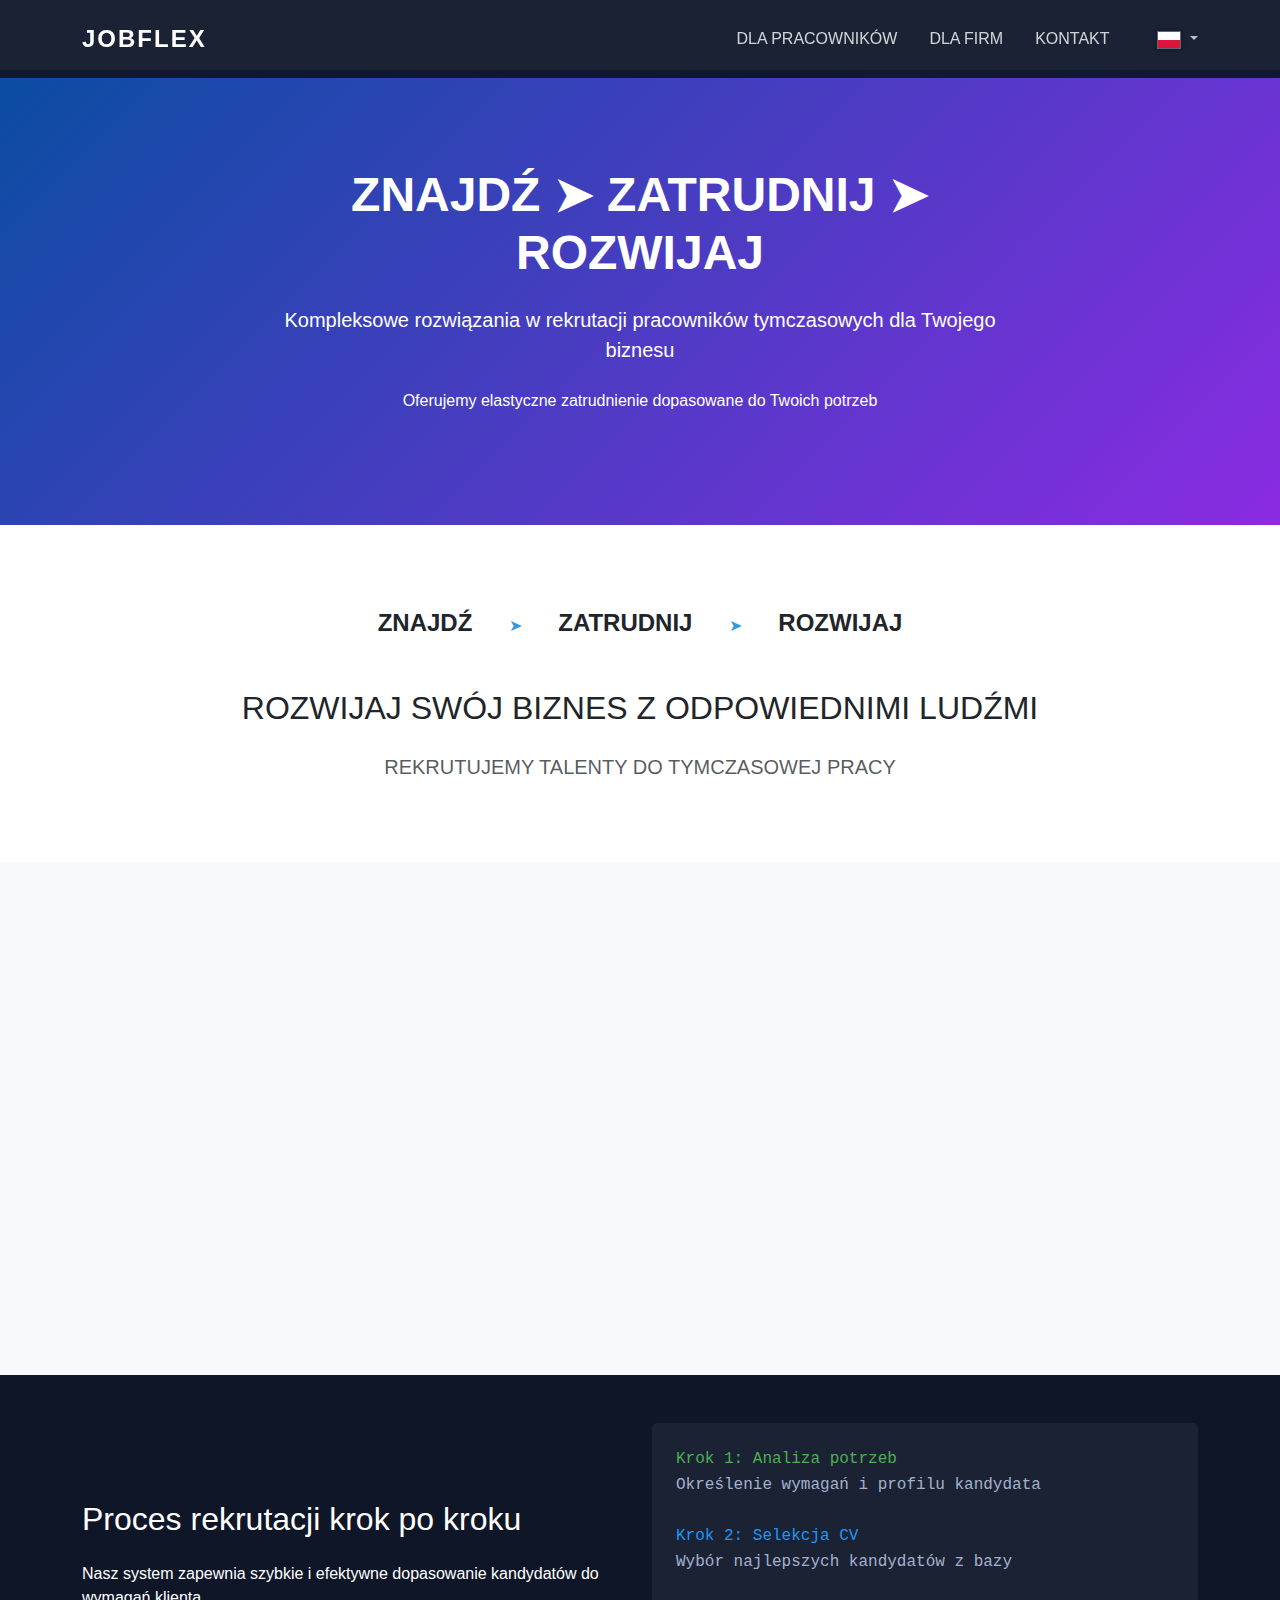
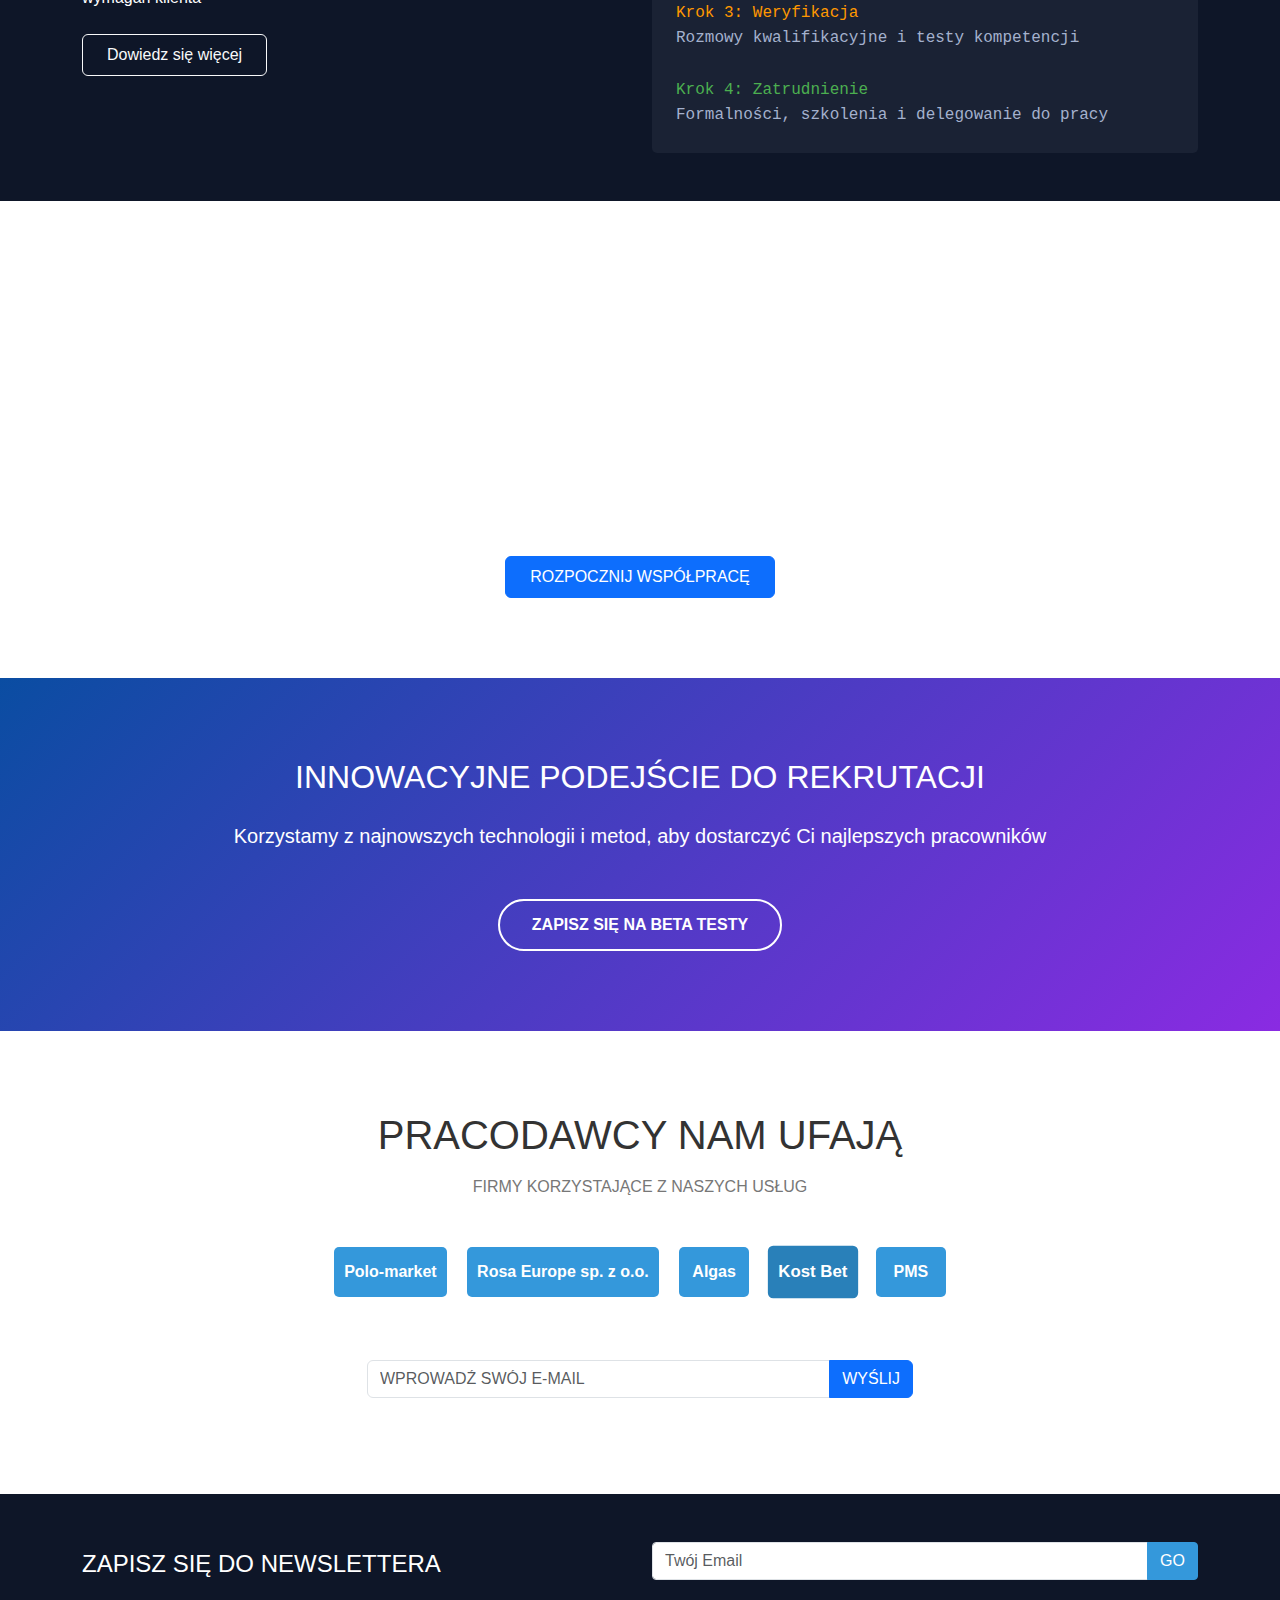
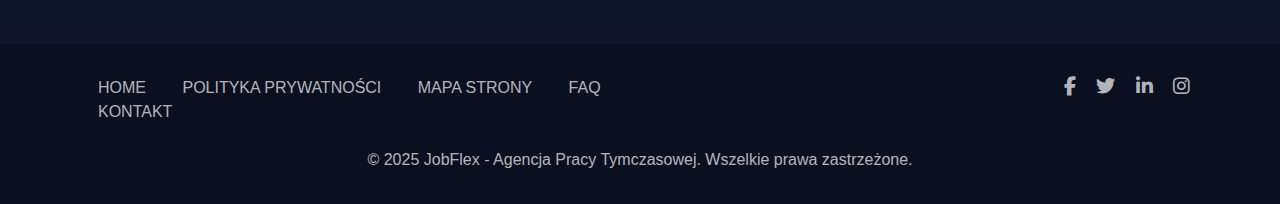
==== index.html @ 32d81f38 "First page files" ====
<script>
    // Funkcja pomocnicza do debugowania
    function debugLanguageSystem() {
        console.log("Debugowanie systemu językowego...");

        // Sprawdź, czy skrypt translations.js został załadowany
        console.log("Czy window.translations istnieje:", typeof window.translations !== 'undefined');
        console.log("Czy window.translatePage istnieje:", typeof window.translatePage === 'function');

        // Sprawdź elementy z atrybutem data-translate
        const translatableElements = document.querySelectorAll('[data-translate]');
        console.log("Liczba elementów z data-translate:", translatableElements.length);

        // Wypisz kilka przykładowych elementów
        if (translatableElements.length > 0) {
            console.log("Przykładowy element:",
                translatableElements[0].getAttribute('data-translate'),
                translatableElements[0].textContent);
        }

        // Sprawdź, czy funkcja zmiany języka jest dostępna
        console.log("Czy changeLanguage istnieje:", typeof window.changeLanguage === 'function');

        // Sprawdź zapisany język
        console.log("Zapisany język:", localStorage.getItem('selectedLanguage') || 'brak');
    }

    // Wywołaj funkcję debugującą po załadowaniu strony
    document.addEventListener('DOMContentLoaded', function() {
        setTimeout(debugLanguageSystem, 1000);
    });
</script><!DOCTYPE html>
<html lang="pl">
<head>
    <meta charset="UTF-8">
    <meta name="viewport" content="width=device-width, initial-scale=1.0">
    <title>JobFlex - Agencja Pracy Tymczasowej</title>
    <link href="https://cdnjs.cloudflare.com/ajax/libs/bootstrap/5.3.0/css/bootstrap.min.css" rel="stylesheet">
    <link rel="stylesheet" href="https://cdnjs.cloudflare.com/ajax/libs/font-awesome/6.4.0/css/all.min.css">
    <link rel="stylesheet" href="assets/css/main.css">
    <link rel="stylesheet" href="assets/css/navbar.css">
    <link rel="stylesheet" href="assets/css/responsive.css">
</head>
<body>
<!-- Navbar - wczytywany z includes/header.html via JavaScript -->
<div id="header-placeholder"></div>

<script>
    document.addEventListener('DOMContentLoaded', function() {
        // Ładowanie nagłówka
        fetch('includes/header.html')
            .then(response => {
                if (!response.ok) {
                    throw new Error(`HTTP error! Status: ${response.status}`);
                }
                return response.text();
            })
            .then(html => {
                document.getElementById('header-placeholder').innerHTML = html;

                // Ustawienie aktywnego linku
                const navLinks = document.querySelectorAll('.navbar-nav .nav-link');
                const currentPage = window.location.pathname.split('/').pop();

                navLinks.forEach(link => {
                    // Usunięcie klasy active
                    link.classList.remove('active-link');

                    // Sprawdzenie czy to jest strona główna
                    if ((currentPage === '' || currentPage === 'index.html') &&
                        (link.getAttribute('href') === 'index.html' || link.getAttribute('href') === './')) {
                        link.classList.add('active-link');
                    }
                });
            })
            .catch(error => {
                console.error('Error loading header:', error);
                document.getElementById('header-placeholder').innerHTML = '<div class="alert alert-danger">Nie można załadować nagłówka</div>';
            });
    });
</script>

<!-- Hero Section -->
<section class="hero-section">
    <div class="hero-graphics">
        <!-- Graphics elements would be placed here -->
    </div>
    <div class="container hero-content">
        <div class="row justify-content-center">
            <div class="col-lg-8 text-center">
                <h1 class="hero-title" data-translate="hero_tytul">ZNAJDŹ ➤ ZATRUDNIJ ➤ ROZWIJAJ</h1>
                <p class="lead mb-4" data-translate="hero_opis_1">Kompleksowe rozwiązania w rekrutacji pracowników tymczasowych dla Twojego biznesu</p>
                <p data-translate="hero_opis_2">Oferujemy elastyczne zatrudnienie dopasowane do Twoich potrzeb</p>
            </div>
        </div>
    </div>
</section>

<!-- Process Section -->
<section class="process-section">
    <div class="container">
        <div class="process-steps">
            <span class="process-step" data-translate="process_znajdz">ZNAJDŹ</span>
            <span class="process-arrow">➤</span>
            <span class="process-step" data-translate="process_zatrudnij">ZATRUDNIJ</span>
            <span class="process-arrow">➤</span>
            <span class="process-step" data-translate="process_rozwijaj">ROZWIJAJ</span>
        </div>
        <h2 class="mt-5 mb-4" data-translate="process_tytul">ROZWIJAJ SWÓJ BIZNES Z ODPOWIEDNIMI LUDŹMI</h2>
        <p class="lead text-muted mb-0" data-translate="process_opis">REKRUTUJEMY TALENTY DO TYMCZASOWEJ PRACY</p>
    </div>
</section>

<!-- Services Section -->
<section class="services-section">
    <div class="container">
        <div class="row">
            <div class="col-md-4">
                <div class="service-card">
                    <div class="service-icon">
                        <i class="fas fa-search"></i>
                    </div>
                    <h3 class="service-title" data-translate="services_znajdz_tytul">ZNAJDŹ</h3>
                    <p data-translate="services_znajdz_opis">Niezależnie czy potrzebujesz pracownika na zastępstwo, do pracy sezonowej czy na szczyt produkcyjny - znajdziemy dla Ciebie najlepszych kandydatów spełniających Twoje wymagania.</p>
                </div>
            </div>
            <div class="col-md-4">
                <div class="service-card">
                    <div class="service-icon">
                        <i class="fas fa-users"></i>
                    </div>
                    <h3 class="service-title" data-translate="services_zatrudnij_tytul">ZATRUDNIJ</h3>
                    <p data-translate="services_zatrudnij_opis">Zajmujemy się całym procesem zatrudnienia - od rekrutacji przez weryfikację, po szkolenia i formalności. Zatrudniamy pracownika na nasz etat i delegujemy go do pracy u Ciebie.</p>
                </div>
            </div>
            <div class="col-md-4">
                <div class="service-card">
                    <div class="service-icon">
                        <i class="fas fa-chart-line"></i>
                    </div>
                    <h3 class="service-title" data-translate="services_rozwijaj_tytul">ROZWIJAJ</h3>
                    <p data-translate="services_rozwijaj_opis">Dzięki elastycznym formom zatrudnienia możesz sprawnie reagować na potrzeby rynku, rozwijać swój biznes bez dodatkowych obciążeń administracyjnych i kadrowych.</p>
                </div>
            </div>
        </div>
    </div>
</section>

<!-- Code Section -->
<section class="code-section">
    <div class="container">
        <div class="row align-items-center">
            <div class="col-lg-6">
                <h2 class="mb-4" data-translate="rekrutacja_tytul">Proces rekrutacji krok po kroku</h2>
                <p class="mb-4" data-translate="rekrutacja_opis">Nasz system zapewnia szybkie i efektywne dopasowanie kandydatów do wymagań klienta</p>
                <a href="#" class="btn btn-outline-light px-4 py-2" data-translate="rekrutacja_wiecej">Dowiedz się więcej</a>
            </div>
            <div class="col-lg-6">
                <div class="code-block">
                    <span class="code-green" data-translate="krok1_tytul">Krok 1: Analiza potrzeb</span><br>
                    <span data-translate="krok1_opis">Określenie wymagań i profilu kandydata</span><br><br>
                    <span class="code-blue" data-translate="krok2_tytul">Krok 2: Selekcja CV</span><br>
                    <span data-translate="krok2_opis">Wybór najlepszych kandydatów z bazy</span><br><br>
                    <span class="code-orange" data-translate="krok3_tytul">Krok 3: Weryfikacja</span><br>
                    <span data-translate="krok3_opis">Rozmowy kwalifikacyjne i testy kompetencji</span><br><br>
                    <span class="code-green" data-translate="krok4_tytul">Krok 4: Zatrudnienie</span><br>
                    <span data-translate="krok4_opis">Formalności, szkolenia i delegowanie do pracy</span>
                </div>
            </div>
        </div>
    </div>
</section>

<!-- Solutions Section -->
<section class="solutions-section">
    <div class="container">
        <div class="row">
            <div class="col-md-4">
                <div class="solution-card">
                    <div class="solution-icon">
                        <i class="fas fa-code"></i>
                    </div>
                    <h3 data-translate="produkcja_tytul">PRODUKCJA</h3>
                    <p data-translate="produkcja_opis">Pracownicy do linii produkcyjnych, montażu i pakowania</p>
                </div>
            </div>
            <div class="col-md-4">
                <div class="solution-card">
                    <div class="solution-icon">
                        <i class="fas fa-vial"></i>
                    </div>
                    <h3 data-translate="logistyka_tytul">LOGISTYKA</h3>
                    <p data-translate="logistyka_opis">Pracownicy magazynowi, operatorzy wózków i koordynatorzy</p>
                </div>
            </div>
            <div class="col-md-4">
                <div class="solution-card">
                    <div class="solution-icon">
                        <i class="fas fa-server"></i>
                    </div>
                    <h3 data-translate="administracja_tytul">ADMINISTRACJA</h3>
                    <p data-translate="administracja_opis">Pracownicy biurowi, asystenci i specjaliści obsługi klienta</p>
                </div>
            </div>
        </div>
        <div class="text-center mt-5">
            <a href="#" class="btn btn-primary px-4 py-2" data-translate="rozwijaj_wspolprace">ROZPOCZNIJ WSPÓŁPRACĘ</a>
        </div>
    </div>
</section>

<!-- CTA Section -->
<section class="cta-section">
    <div class="container">
        <h2 class="mb-4" data-translate="cta_tytul">INNOWACYJNE PODEJŚCIE DO REKRUTACJI</h2>
        <p class="lead mb-5" data-translate="cta_opis">Korzystamy z najnowszych technologii i metod, aby dostarczyć Ci najlepszych pracowników</p>
        <a href="#" class="btn cta-button" data-translate="cta_button">ZAPISZ SIĘ NA BETA TESTY</a>
    </div>
</section>

<!-- Trust Section -->
<section class="trust-section">
    <div class="container">
        <h2 class="trust-title" data-translate="trust_tytul">PRACODAWCY NAM UFAJĄ</h2>
        <p class="trust-subtitle" data-translate="trust_opis">FIRMY KORZYSTAJĄCE Z NASZYCH USŁUG</p>
        <div class="counter-container mb-5">
            <div class="counter-box">Polo-market</div>
            <div class="counter-box">Rosa Europe sp. z o.o.</div>
            <div class="counter-box">Algas</div>
            <div class="counter-box">Kost Bet</div>
            <div class="counter-box">PMS</div>
        </div>
        <div class="row">
            <div class="col-md-6 mx-auto">
                <form>
                    <div class="input-group mb-3">
                        <input type="email" class="form-control" placeholder="WPROWADŹ SWÓJ E-MAIL" data-translate="trust_email_placeholder" required>
                        <button class="btn btn-primary" type="submit" data-translate="trust_button">WYŚLIJ</button>
                    </div>
                </form>
            </div>
        </div>
    </div>
</section>

<!-- Footer - wczytywany z includes/footer.html via JavaScript -->
<div id="footer-placeholder"></div>

<script>
    document.addEventListener('DOMContentLoaded', function() {
        // Ładowanie stopki
        fetch('includes/footer.html')
            .then(response => {
                if (!response.ok) {
                    throw new Error(`HTTP error! Status: ${response.status}`);
                }
                return response.text();
            })
            .then(html => {
                document.getElementById('footer-placeholder').innerHTML = html;
            })
            .catch(error => {
                console.error('Error loading footer:', error);
                document.getElementById('footer-placeholder').innerHTML = '<div class="alert alert-danger">Nie można załadować stopki</div>';
            });
    });
</script>

<script src="https://cdnjs.cloudflare.com/ajax/libs/bootstrap/5.3.0/js/bootstrap.bundle.min.js"></script>
<script src="assets/js/translations.js"></script>
<script src="assets/js/animations.js"></script>
</body>
</html>
---- assets/css/main.css ----
/*
 * Main CSS File for JobFlex
 * Contains general styling and section-specific styles
 */

body {
    font-family: 'Segoe UI', Tahoma, Geneva, Verdana, sans-serif;
}

/* Hero Section */
.hero-section {
    background: linear-gradient(135deg, #0a4da2 0%, #8a2be2 100%);
    padding: 6rem 0;
    color: white;
    position: relative;
    overflow: hidden;
    margin-top: 70px;
}

.hero-graphics {
    position: absolute;
    width: 100%;
    height: 100%;
    top: 0;
    left: 0;
    z-index: 0;
    opacity: 0.2;
}

.hero-content {
    position: relative;
    z-index: 1;
}

.hero-title {
    font-size: 2.5rem;
    font-weight: 700;
    margin-bottom: 1.5rem;
}

/* Process Section */
.process-section {
    text-align: center;
    padding: 5rem 0;
}

.process-step {
    display: inline-block;
    font-size: 1.5rem;
    font-weight: 600;
    margin: 0 1rem;
}

.process-arrow {
    color: #3498db;
    margin: 0 1rem;
}

/* Services Section */
.services-section {
    padding: 5rem 0;
    background-color: #f8f9fa;
}

.service-card {
    text-align: center;
    padding: 2rem;
    margin-bottom: 2rem;
    transition: transform 0.3s;
    height: 100%;
}

.service-card:hover {
    transform: translateY(-10px);
}

.service-icon {
    color: #3498db;
    font-size: 3rem;
    margin-bottom: 1.5rem;
}

.service-title {
    font-weight: 600;
    margin-bottom: 1rem;
    color: #333;
}

/* Code Section */
.code-section {
    background-color: #0e1628;
    color: white;
    padding: 3rem 0;
}

.code-block {
    background-color: #1a2234;
    border-radius: 5px;
    padding: 1.5rem;
    font-family: monospace;
    line-height: 1.6;
    color: #a4b1cd;
}

.code-green {
    color: #4caf50;
}

.code-blue {
    color: #2196f3;
}

.code-orange {
    color: #ff9800;
}

/* Solutions Section */
.solutions-section {
    padding: 5rem 0;
}

.solution-card {
    text-align: center;
    padding: 2rem;
    border: 1px solid #e1e1e1;
    border-radius: 5px;
    height: 100%;
}

.solution-icon {
    font-size: 2.5rem;
    color: #3498db;
    margin-bottom: 1rem;
}

/* CTA Section */
.cta-section {
    background: linear-gradient(135deg, #0a4da2 0%, #8a2be2 100%);
    color: white;
    padding: 5rem 0;
    text-align: center;
}

.cta-button {
    background-color: transparent;
    border: 2px solid white;
    color: white;
    padding: 0.75rem 2rem;
    border-radius: 50px;
    font-weight: 600;
    transition: all 0.3s;
}

.cta-button:hover {
    background-color: white;
    color: #8a2be2;
}

/* Trust Section */
.trust-section {
    padding: 5rem 0;
    text-align: center;
}

.trust-title {
    font-size: 2.5rem;
    margin-bottom: 1rem;
    color: #333;
}

.trust-subtitle {
    color: #777;
    margin-bottom: 3rem;
}

.counter-box {
    display: inline-block;
    min-width: 70px;
    height: 50px;
    background-color: #3498db;
    color: white;
    font-weight: 700;
    font-size: 1rem;
    line-height: 50px;
    margin: 0 0.5rem 0.5rem;
    border-radius: 5px;
    transition: transform 0.3s;
    padding: 0 10px;
    overflow: hidden;
    text-overflow: ellipsis;
    white-space: nowrap;
}

/* Subscribe Section */
.subscribe-section {
    background-color: #0e1628;
    color: white;
    padding: 3rem 0;
}

.newsletter-form input {
    border-radius: 0;
    border-top-left-radius: 4px;
    border-bottom-left-radius: 4px;
}

.newsletter-form button {
    border-radius: 0;
    border-top-right-radius: 4px;
    border-bottom-right-radius: 4px;
    background-color: #3498db;
    border-color: #3498db;
}
---- assets/css/navbar.css ----
/* Flagi językowe */
.language-selector {
    margin-left: 15px;
}

.language-selector .dropdown-toggle {
    color: white;
}

.language-selector .dropdown-toggle::after {
    color: rgba(255, 255, 255, 0.7);
    margin-left: 5px;
}

.language-selector .dropdown-menu {
    min-width: 140px;
    background-color: #0e1628;
    border: 1px solid rgba(255, 255, 255, 0.1);
}

.language-selector .dropdown-item {
    color: rgba(255, 255, 255, 0.8);
    padding: 0.5rem 1rem;
}

.language-selector .dropdown-item:hover {
    background-color: rgba(255, 255, 255, 0.1);
    color: white;
}

.language-selector .dropdown-toggle img {
    border: 1px solid rgba(255, 255, 255, 0.3);
    box-shadow: 0 0 5px rgba(0, 0, 0, 0.3);
    transition: transform 0.2s;
}

.language-selector .dropdown-toggle:hover img {
    transform: scale(1.1);
}/*
 * Navbar CSS for JobFlex
 * Contains all styles for the navigation bar
 */

.navbar {
    padding: 1rem 2rem;
    background-color: rgba(14, 22, 40, 0.95) !important;
    transition: padding 0.3s;
}

.navbar-brand {
    font-weight: 700;
    letter-spacing: 2px;
    font-size: 1.5rem;
    color: white !important;
}

.nav-link {
    color: rgba(255, 255, 255, 0.8) !important;
    margin: 0 0.5rem;
    transition: color 0.3s;
}

.nav-link:hover {
    color: white !important;
}

.active-link {
    color: white !important;
    border-bottom: 2px solid #3498db;
}

/* Footer styles - related to navigation */
.footer {
    background-color: #0a1020;
    color: rgba(255, 255, 255, 0.7);
    padding: 2rem 0;
}

.footer-link {
    color: rgba(255, 255, 255, 0.7);
    text-decoration: none;
    margin: 0 1rem;
    transition: color 0.3s;
}

.footer-link:hover {
    color: white;
}

.social-icon {
    color: rgba(255, 255, 255, 0.7);
    font-size: 1.2rem;
    margin: 0 0.5rem;
    transition: color 0.3s;
}

.social-icon:hover {
    color: white;
}
---- assets/css/responsive.css ----
/*
 * Responsive CSS for JobFlex
 * Media queries for different screen sizes
 */

/* Extra small devices (phones, 576px and down) */
@media (max-width: 576px) {
    .hero-title {
        font-size: 1.8rem;
    }

    .process-step {
        font-size: 1.2rem;
        margin: 0 0.5rem;
    }

    .process-arrow {
        margin: 0 0.2rem;
    }

    .service-card, .solution-card {
        margin-bottom: 1.5rem;
    }

    .footer-link {
        margin: 0 0.5rem;
        font-size: 0.9rem;
    }
}

/* Small devices (landscape phones, 576px and up) */
@media (min-width: 576px) and (max-width: 767.98px) {
    .hero-title {
        font-size: 2rem;
    }

    .service-card, .solution-card {
        margin-bottom: 1.5rem;
    }
}

/* Medium devices (tablets, 768px and up) */
@media (min-width: 768px) and (max-width: 991.98px) {
    .service-icon {
        font-size: 2.5rem;
    }

    .solution-icon {
        font-size: 2rem;
    }
}

/* Large devices (desktops, 992px and up) */
@media (min-width: 992px) and (max-width: 1199.98px) {
    /* Styles for large devices */
}

/* Extra large devices (large desktops, 1200px and up) */
@media (min-width: 1200px) {
    .container {
        max-width: 1140px;
    }

    .hero-title {
        font-size: 3rem;
    }
}
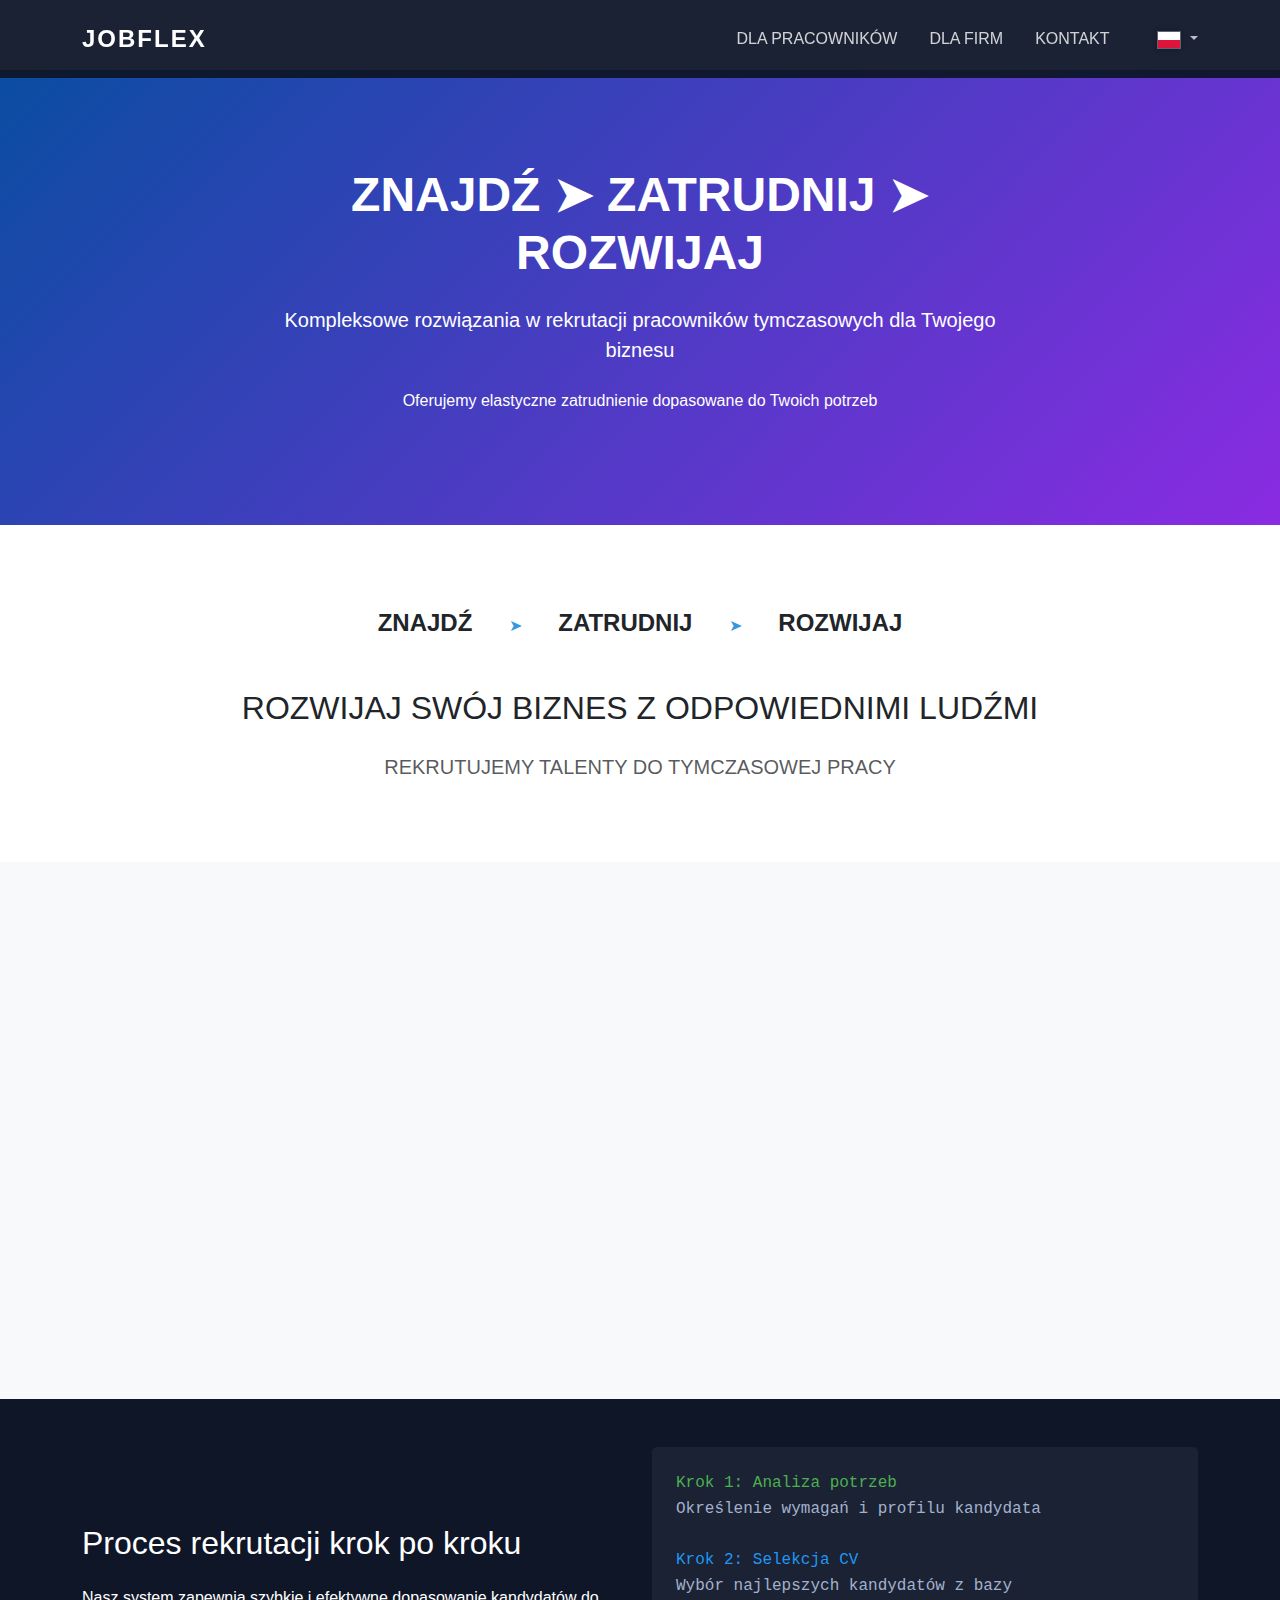
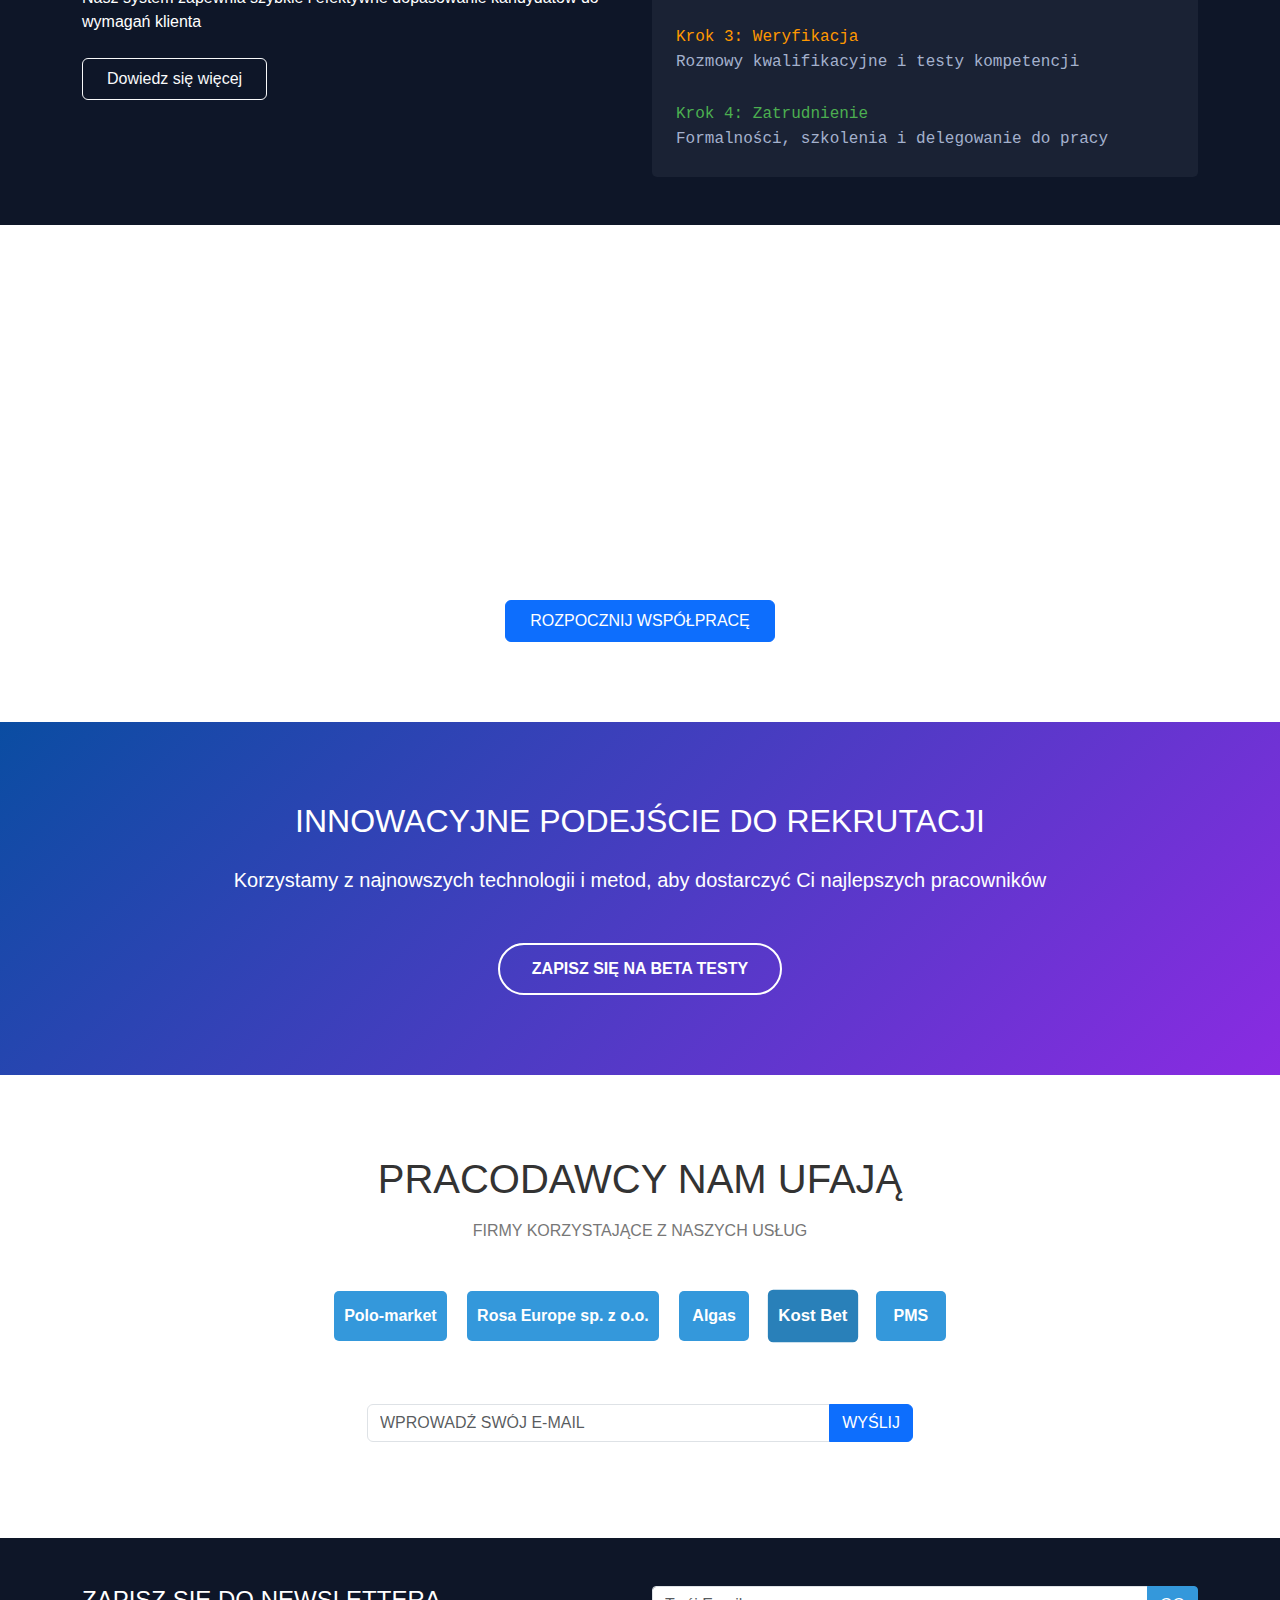
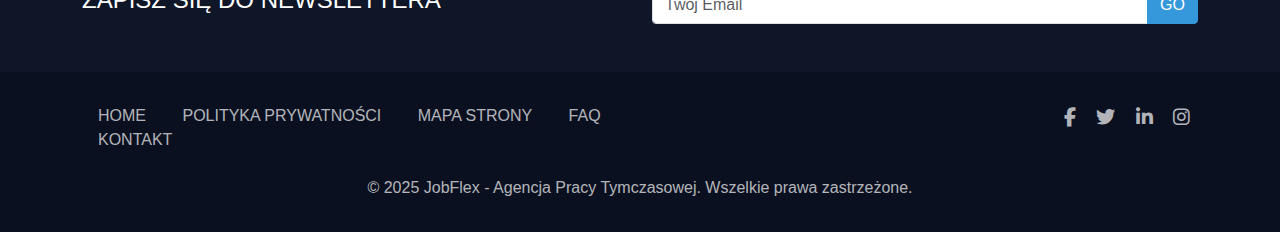
==== commit 2bb254ef: "Language changes" ====
--- a/index.html
+++ b/index.html
@@ -1,35 +1,4 @@
-<script>
-    // Funkcja pomocnicza do debugowania
-    function debugLanguageSystem() {
-        console.log("Debugowanie systemu językowego...");
-
-        // Sprawdź, czy skrypt translations.js został załadowany
-        console.log("Czy window.translations istnieje:", typeof window.translations !== 'undefined');
-        console.log("Czy window.translatePage istnieje:", typeof window.translatePage === 'function');
-
-        // Sprawdź elementy z atrybutem data-translate
-        const translatableElements = document.querySelectorAll('[data-translate]');
-        console.log("Liczba elementów z data-translate:", translatableElements.length);
-
-        // Wypisz kilka przykładowych elementów
-        if (translatableElements.length > 0) {
-            console.log("Przykładowy element:",
-                translatableElements[0].getAttribute('data-translate'),
-                translatableElements[0].textContent);
-        }
-
-        // Sprawdź, czy funkcja zmiany języka jest dostępna
-        console.log("Czy changeLanguage istnieje:", typeof window.changeLanguage === 'function');
-
-        // Sprawdź zapisany język
-        console.log("Zapisany język:", localStorage.getItem('selectedLanguage') || 'brak');
-    }
-
-    // Wywołaj funkcję debugującą po załadowaniu strony
-    document.addEventListener('DOMContentLoaded', function() {
-        setTimeout(debugLanguageSystem, 1000);
-    });
-</script><!DOCTYPE html>
+<!DOCTYPE html>
 <html lang="pl">
 <head>
     <meta charset="UTF-8">
@@ -45,41 +14,6 @@
 <!-- Navbar - wczytywany z includes/header.html via JavaScript -->
 <div id="header-placeholder"></div>
 
-<script>
-    document.addEventListener('DOMContentLoaded', function() {
-        // Ładowanie nagłówka
-        fetch('includes/header.html')
-            .then(response => {
-                if (!response.ok) {
-                    throw new Error(`HTTP error! Status: ${response.status}`);
-                }
-                return response.text();
-            })
-            .then(html => {
-                document.getElementById('header-placeholder').innerHTML = html;
-
-                // Ustawienie aktywnego linku
-                const navLinks = document.querySelectorAll('.navbar-nav .nav-link');
-                const currentPage = window.location.pathname.split('/').pop();
-
-                navLinks.forEach(link => {
-                    // Usunięcie klasy active
-                    link.classList.remove('active-link');
-
-                    // Sprawdzenie czy to jest strona główna
-                    if ((currentPage === '' || currentPage === 'index.html') &&
-                        (link.getAttribute('href') === 'index.html' || link.getAttribute('href') === './')) {
-                        link.classList.add('active-link');
-                    }
-                });
-            })
-            .catch(error => {
-                console.error('Error loading header:', error);
-                document.getElementById('header-placeholder').innerHTML = '<div class="alert alert-danger">Nie można załadować nagłówka</div>';
-            });
-    });
-</script>
-
 <!-- Hero Section -->
 <section class="hero-section">
     <div class="hero-graphics">
@@ -246,8 +180,30 @@
 <!-- Footer - wczytywany z includes/footer.html via JavaScript -->
 <div id="footer-placeholder"></div>
 
+<!-- Skrypty - WAŻNA KOLEJNOŚĆ! -->
+<script src="https://cdnjs.cloudflare.com/ajax/libs/bootstrap/5.3.0/js/bootstrap.bundle.min.js"></script>
+<script src="assets/js/translations.js"></script>
+<script src="assets/js/language-manager.js"></script>
+<script src="assets/js/animations.js"></script>
+
 <script>
     document.addEventListener('DOMContentLoaded', function() {
+        // Ładowanie nagłówka
+        fetch('includes/header.html')
+            .then(response => {
+                if (!response.ok) {
+                    throw new Error(`HTTP error! Status: ${response.status}`);
+                }
+                return response.text();
+            })
+            .then(html => {
+                document.getElementById('header-placeholder').innerHTML = html;
+            })
+            .catch(error => {
+                console.error('Error loading header:', error);
+                document.getElementById('header-placeholder').innerHTML = '<div class="alert alert-danger">Nie można załadować nagłówka</div>';
+            });
+
         // Ładowanie stopki
         fetch('includes/footer.html')
             .then(response => {
@@ -265,9 +221,5 @@
             });
     });
 </script>
-
-<script src="https://cdnjs.cloudflare.com/ajax/libs/bootstrap/5.3.0/js/bootstrap.bundle.min.js"></script>
-<script src="assets/js/translations.js"></script>
-<script src="assets/js/animations.js"></script>
 </body>
 </html>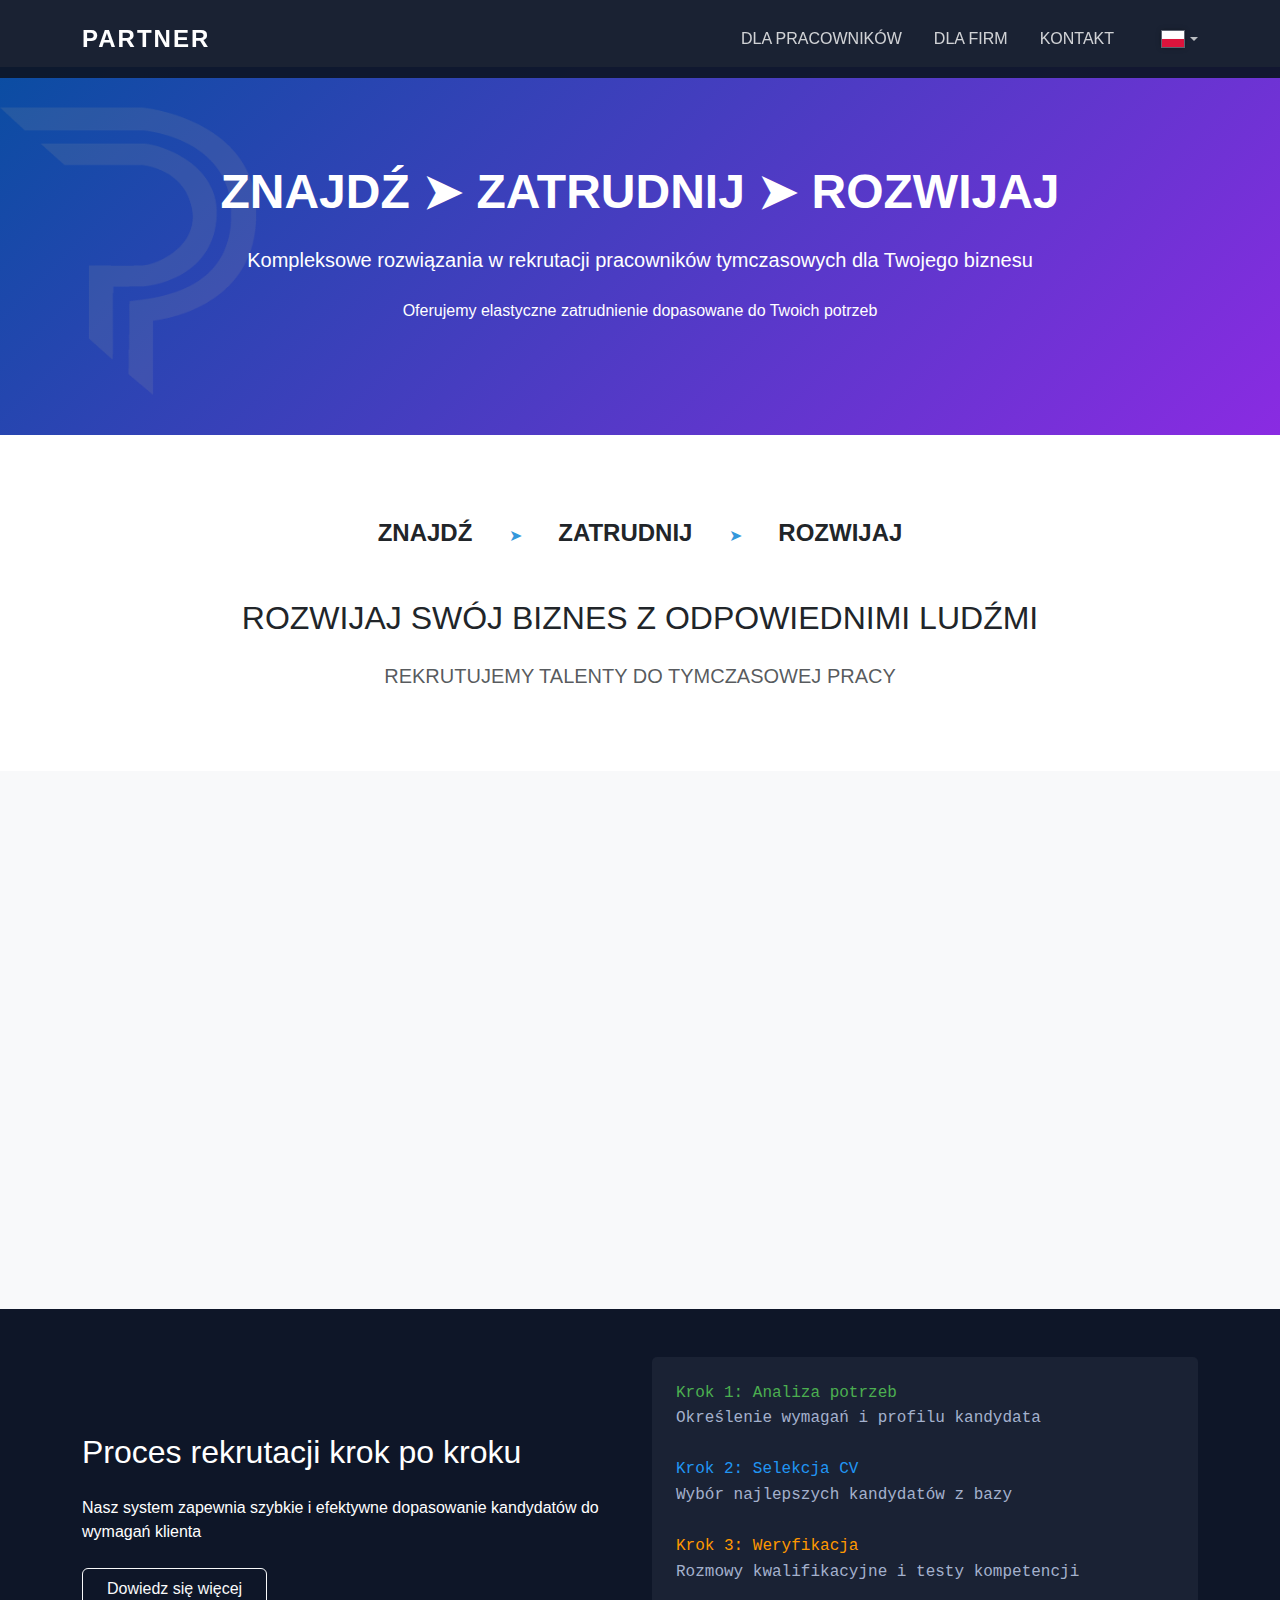
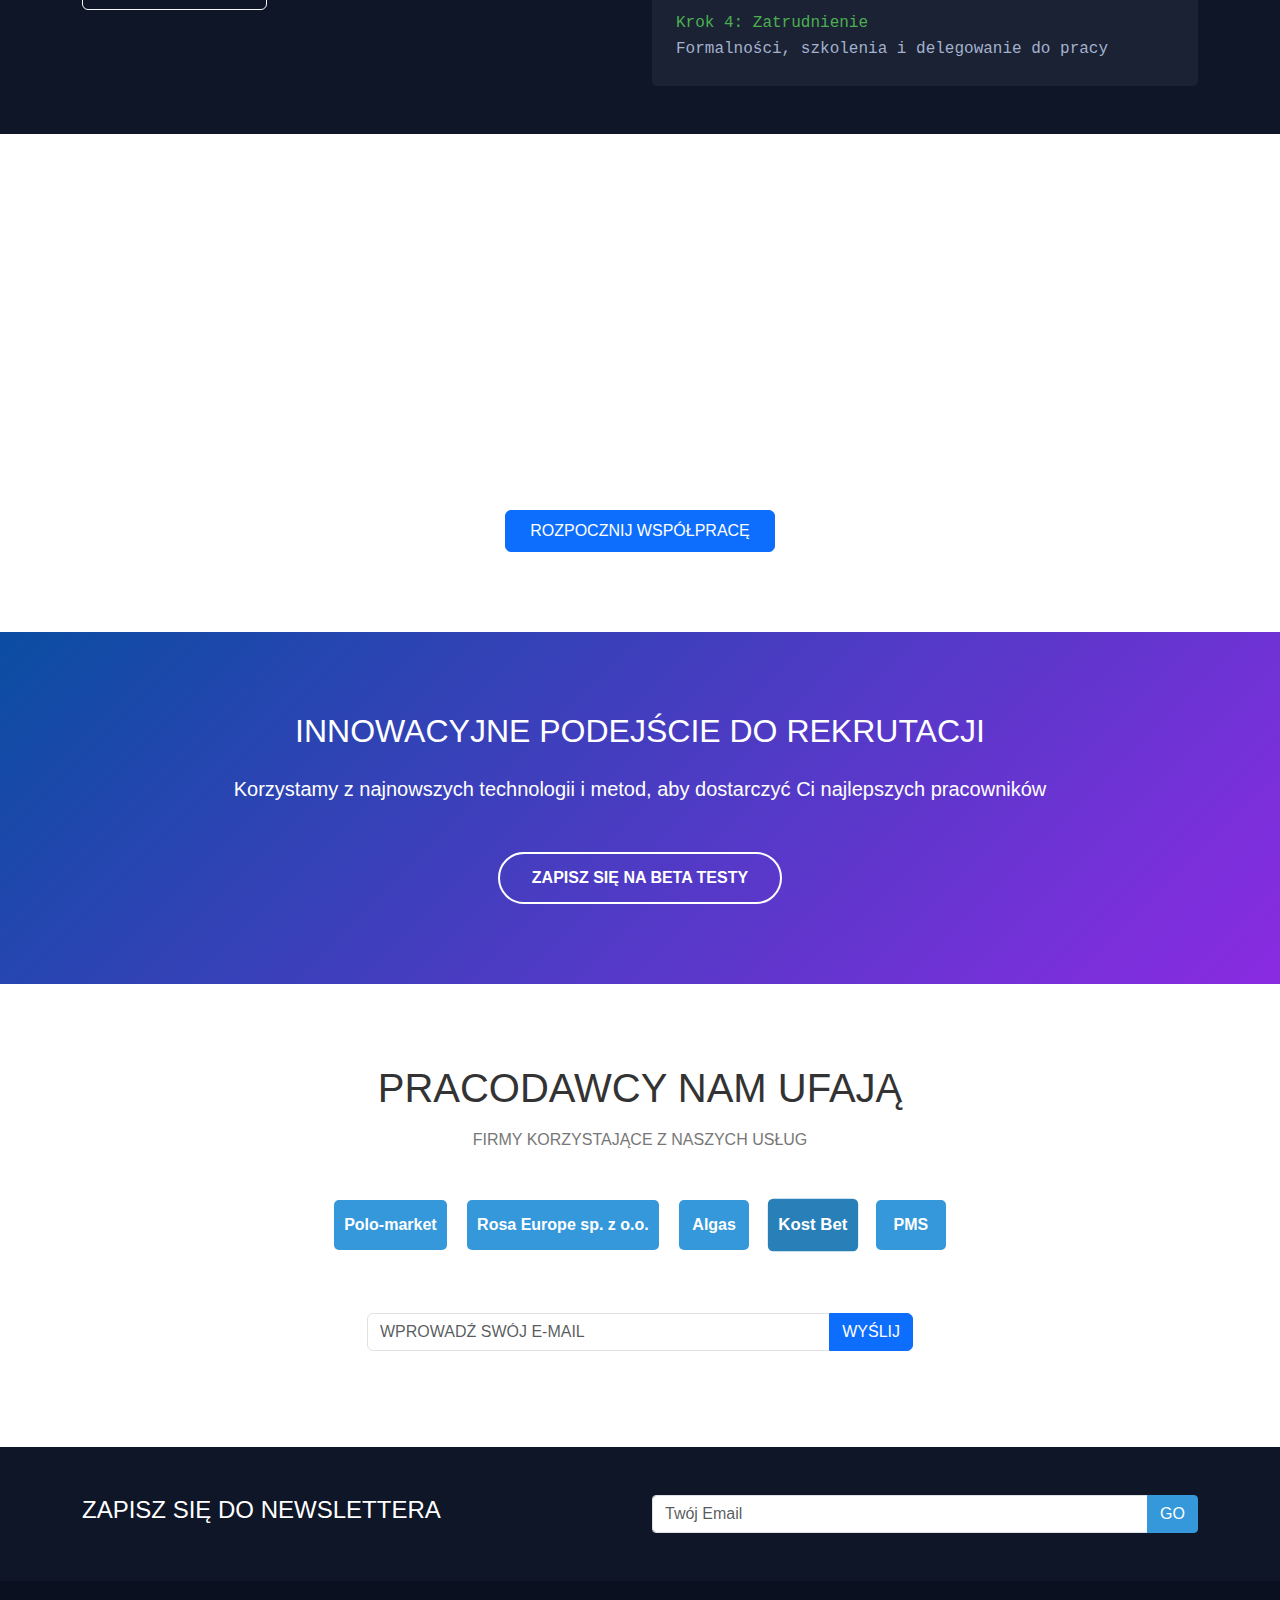
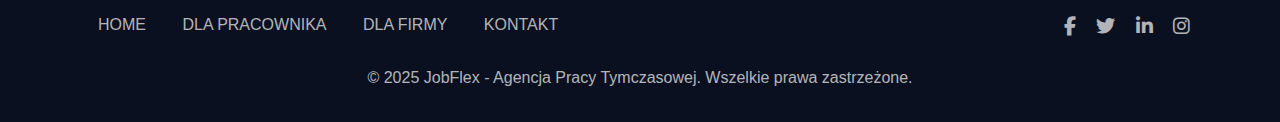
==== commit 993af689: "pc changes" ====
--- a/index.html
+++ b/index.html
@@ -3,25 +3,24 @@
 <head>
     <meta charset="UTF-8">
     <meta name="viewport" content="width=device-width, initial-scale=1.0">
-    <title>JobFlex - Agencja Pracy Tymczasowej</title>
+    <title>Partner-MM - Agencja Pracy Tymczasowej</title>
     <link href="https://cdnjs.cloudflare.com/ajax/libs/bootstrap/5.3.0/css/bootstrap.min.css" rel="stylesheet">
     <link rel="stylesheet" href="https://cdnjs.cloudflare.com/ajax/libs/font-awesome/6.4.0/css/all.min.css">
-    <link rel="stylesheet" href="assets/css/main.css">
-    <link rel="stylesheet" href="assets/css/navbar.css">
-    <link rel="stylesheet" href="assets/css/responsive.css">
+    <link rel="stylesheet" href="../assets/css/main.css">
+    <link rel="stylesheet" href="../assets/css/navbar.css">
+    <link rel="stylesheet" href="../assets/css/responsive.css">
 </head>
 <body>
 <!-- Navbar - wczytywany z includes/header.html via JavaScript -->
 <div id="header-placeholder"></div>
 
-<!-- Hero Section -->
 <section class="hero-section">
     <div class="hero-graphics">
-        <!-- Graphics elements would be placed here -->
+        <img src="../assets/images/services/logo.png" alt="Company Logo" class="hero-logo">
     </div>
     <div class="container hero-content">
         <div class="row justify-content-center">
-            <div class="col-lg-8 text-center">
+            <div class="col-lg-10 text-center">
                 <h1 class="hero-title" data-translate="hero_tytul">ZNAJDŹ ➤ ZATRUDNIJ ➤ ROZWIJAJ</h1>
                 <p class="lead mb-4" data-translate="hero_opis_1">Kompleksowe rozwiązania w rekrutacji pracowników tymczasowych dla Twojego biznesu</p>
                 <p data-translate="hero_opis_2">Oferujemy elastyczne zatrudnienie dopasowane do Twoich potrzeb</p>
@@ -29,7 +28,6 @@
         </div>
     </div>
 </section>
-
 <!-- Process Section -->
 <section class="process-section">
     <div class="container">
@@ -182,14 +180,15 @@
 
 <!-- Skrypty - WAŻNA KOLEJNOŚĆ! -->
 <script src="https://cdnjs.cloudflare.com/ajax/libs/bootstrap/5.3.0/js/bootstrap.bundle.min.js"></script>
-<script src="assets/js/translations.js"></script>
-<script src="assets/js/language-manager.js"></script>
-<script src="assets/js/animations.js"></script>
+<script src="../assets/js/translations.js"></script>
+<script src="../assets/js/language-manager.js"></script>
+<script src="../assets/js/animations.js"></script>
 
 <script>
+    // Script to load header and footer components
     document.addEventListener('DOMContentLoaded', function() {
-        // Ładowanie nagłówka
-        fetch('includes/header.html')
+        // Correct path to includes directory
+        fetch('../includes/header.html')
             .then(response => {
                 if (!response.ok) {
                     throw new Error(`HTTP error! Status: ${response.status}`);
@@ -198,14 +197,21 @@
             })
             .then(html => {
                 document.getElementById('header-placeholder').innerHTML = html;
+
+                // Initialize language system after header loads
+                if (typeof LanguageManager !== 'undefined') {
+                    setTimeout(() => {
+                        LanguageManager.init();
+                    }, 100);
+                }
             })
             .catch(error => {
                 console.error('Error loading header:', error);
                 document.getElementById('header-placeholder').innerHTML = '<div class="alert alert-danger">Nie można załadować nagłówka</div>';
             });
 
-        // Ładowanie stopki
-        fetch('includes/footer.html')
+        // Correct path to includes directory
+        fetch('../includes/footer.html')
             .then(response => {
                 if (!response.ok) {
                     throw new Error(`HTTP error! Status: ${response.status}`);
--- a/assets/css/main.css
+++ b/assets/css/main.css
@@ -3,10 +3,103 @@
  * Contains general styling and section-specific styles
  */
 
+.hero-logo {
+    position: absolute;
+    left: 0;
+    top: 50%;
+    transform: translateY(-50%);
+    height: 80%;
+    width: auto;
+    opacity: 0.8;
+    z-index: 0;
+    pointer-events: none;
+}
+
+@media (max-width: 768px) {
+    .hero-logo {
+        height: 60%;
+        left: -20px;
+    }
+}
+/* Update the hero section top margin to create space for the navbar */
+.hero-section {
+    margin-top: 67px !important; /* Increased from 70px to give more space */
+    padding-top: 5rem;
+}
+
+/* Update the page header top margin/padding for subpages */
+.page-header {
+    margin-top: 75px !important;
+    padding: 7rem 0 4rem !important; /* Increased top padding */
+    position: relative;
+    overflow: hidden;
+}
+
+/* Adjust logo position to avoid overlap with navbar */
+.hero-logo {
+    position: absolute;
+    left: 0;
+    top: 50%;
+    transform: translateY(-50%);
+    height: 80%;
+    width: auto;
+    opacity: 0.8;
+    z-index: 0;
+    pointer-events: none;
+    margin-top: 0; /* Reset any margin that might be affecting position */
+}
+
+/* Ensure proper z-index for navbar */
+.navbar {
+    z-index: 1030 !important; /* Make sure navbar stays on top */
+}
+
+@media (max-width: 767px) {
+    .benefit-item {
+        display: flex !important;
+        align-items: center !important;
+        margin-bottom: 1.5rem !important;
+        width: 100% !important;
+    }
+
+    .benefit-icon {
+        background-color: #3498db !important;
+        color: white !important;
+        width: 50px !important;
+        height: 50px !important;
+        border-radius: 50% !important;
+        display: flex !important;
+        align-items: center !important;
+        justify-content: center !important;
+        font-size: 1.5rem !important;
+        margin-right: 1rem !important;
+        flex-shrink: 0 !important; /* Zapobiega kurczeniu się ikony */
+    }
+
+    .benefit-item div:last-child {
+        flex-grow: 1 !important; /* Treść zajmuje dostępną przestrzeń */
+    }
+
+    .benefit-item h4 {
+        margin-top: 0 !important;
+        margin-bottom: 0.5rem !important;
+    }
+
+    .benefit-item p {
+        margin-bottom: 0 !important;
+    }
+}
+
 body {
     font-family: 'Segoe UI', Tahoma, Geneva, Verdana, sans-serif;
 }
-
+.contact-cta-title {
+    text-align: center !important;
+    display: block !important;
+    width: 100% !important;
+    margin-left: auto !important;
+    margin-right: auto !important;
+}
 /* Hero Section */
 .hero-section {
     background: linear-gradient(135deg, #0a4da2 0%, #8a2be2 100%);
@@ -210,4 +303,125 @@
     border-bottom-right-radius: 4px;
     background-color: #3498db;
     border-color: #3498db;
+}
+/* Dodaj te style do pliku assets/css/navbar.css */
+
+@media (max-width: 991.98px) {
+    /* Naprawia pozycjonowanie rozwijanego menu */
+    .navbar-collapse {
+        position: absolute;
+        top: 100%; /* Ustawia menu tuż pod navbarem */
+        right: 0; /* Wyrównuje do prawej strony */
+        width: 100%;
+        background-color: rgba(14, 22, 40, 0.95); /* Ten sam kolor co navbar */
+        z-index: 1030; /* Zapewnia, że menu będzie powyżej innych elementów */
+        padding: 1rem;
+        box-shadow: 0 10px 15px rgba(0, 0, 0, 0.1); /* Dodaje lekki cień dla lepszego wyglądu */
+    }
+
+    /* Wyrównuje elementy menu do prawej strony */
+    .navbar-nav {
+        text-align: right;
+        width: 100%;
+    }
+
+    /* Poprawia wygląd linków nawigacyjnych */
+    .nav-link {
+        padding: 0.5rem 0;
+        margin: 0.25rem 0;
+    }
+
+    /* Pozycjonuje dropdown języków */
+    .language-selector {
+        margin-left: auto;
+        margin-right: 0;
+        text-align: right;
+        padding-top: 0.5rem;
+        border-top: 1px solid rgba(255, 255, 255, 0.1);
+        margin-top: 0.5rem;
+    }
+
+    /* Poprawia pozycjonowanie przycisku języka */
+    .language-selector .dropdown-toggle {
+        padding-right: 0;
+    }
+
+    /* Poprawia pozycjonowanie menu dropdown języków */
+    .language-selector .dropdown-menu {
+        left: auto !important;
+        right: 0 !important;
+        margin-top: 0.5rem;
+    }
+}
+/* Dodaj te style do pliku assets/css/navbar.css */
+
+/* Poprawki dla selektora języka - pełne wyrównanie do prawej */
+.language-selector {
+    display: flex;
+    justify-content: flex-end; /* Wyrównuje zawartość do prawej */
+}
+
+.language-selector .dropdown-toggle {
+    display: flex;
+    align-items: center;
+    justify-content: flex-end; /* Wyrównuje zawartość przycisku do prawej */
+
+}
+
+/* Wyrównanie menu dropdown do prawej strony */
+.language-selector .dropdown-menu {
+    right: 0 !important;
+    left: auto !important;
+    text-align: right;
+    min-width: 160px;
+}
+
+/* Wyrównanie elementów menu języków do prawej */
+.language-selector .dropdown-item {
+    text-align: right;
+    display: flex;
+    justify-content: flex-end;
+    align-items: center;
+}
+
+/* Poprawia kolejność elementów w dropdown-item */
+.language-selector .dropdown-item img {
+    order: 2;
+    margin-left: 0;
+    margin-right: 0;
+    margin-left: 8px;
+}
+
+.language-selector .dropdown-item span {
+    order: 1;
+}
+
+@media (max-width: 991.98px) {
+    /* Zmień te style dla language-selector */
+    .language-selector {
+        margin-left: 0;
+        margin-right: 0;
+        text-align: right;
+        padding-top: 0.5rem;
+        padding-right: 0;
+        border-top: 1px solid rgba(255, 255, 255, 0.1);
+        margin-top: 0.5rem;
+        width: 100%;
+        display: block;
+    }
+
+    /* Zmień te style */
+    .navbar .language-selector {
+        width: 100%;
+        display: block;
+        padding-right: 0;
+    }
+
+    /* Dodaj tę regułę */
+    .language-selector .dropdown-toggle {
+        padding-right: 0;
+        margin-right: 0;
+        float: right;
+        clear: both;
+    }
 }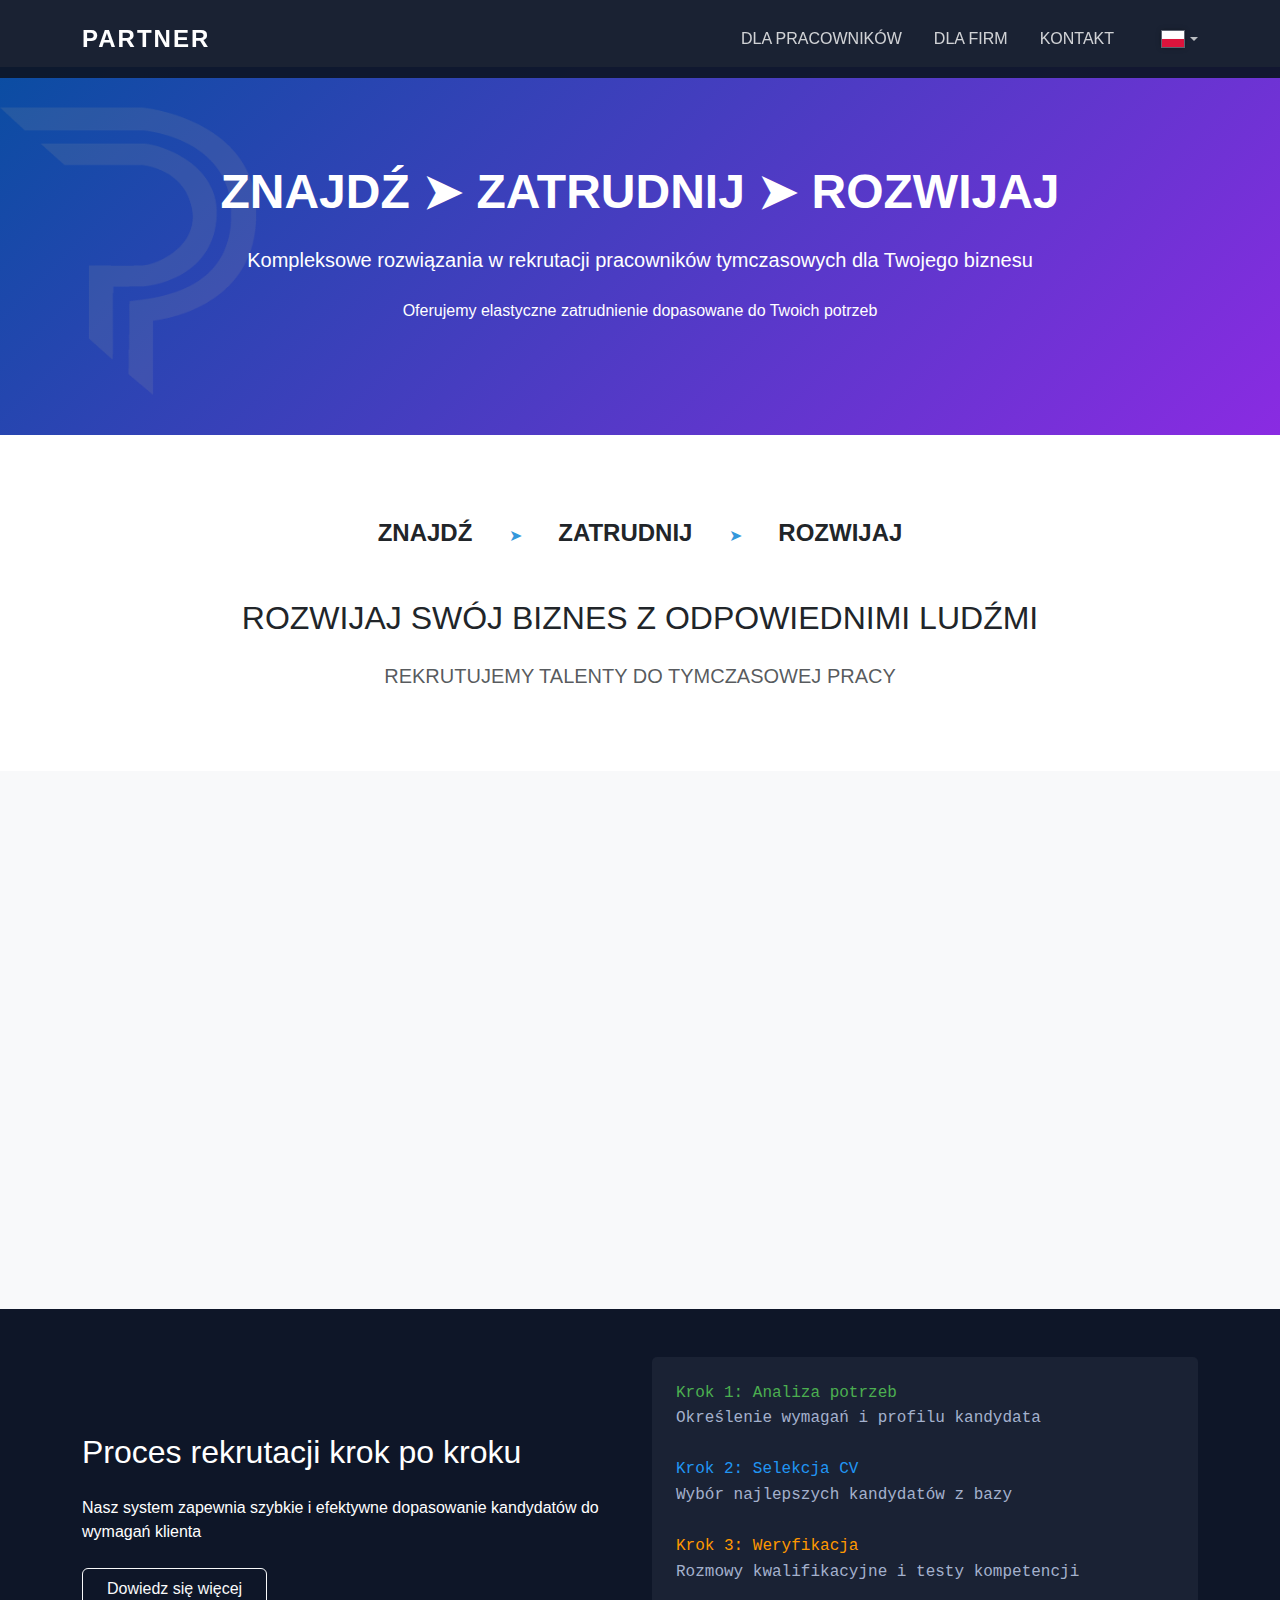
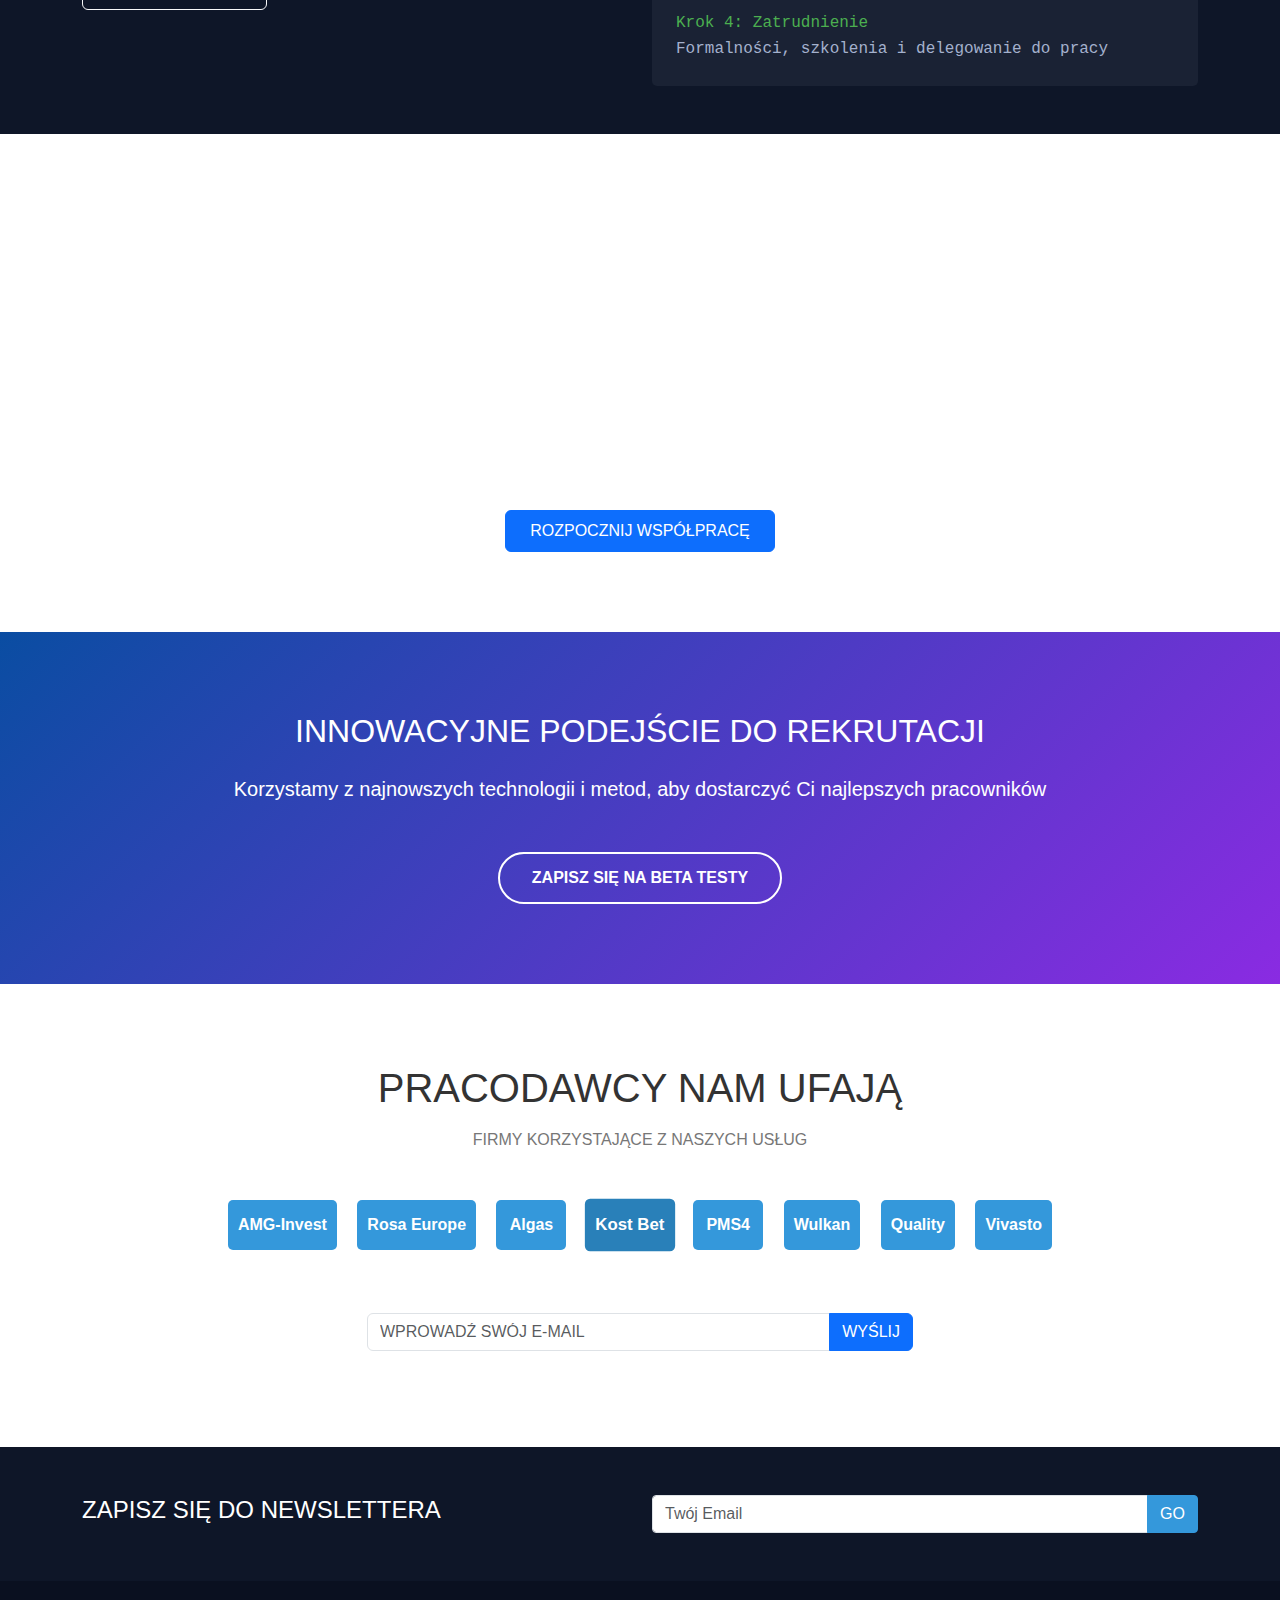
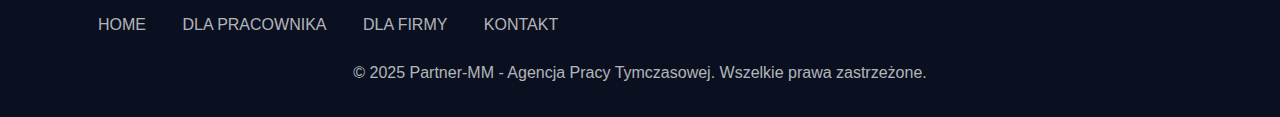
==== commit 855e50c3: "?" ====
--- a/index.html
+++ b/index.html
@@ -154,13 +154,16 @@
 <section class="trust-section">
     <div class="container">
         <h2 class="trust-title" data-translate="trust_tytul">PRACODAWCY NAM UFAJĄ</h2>
-        <p class="trust-subtitle" data-translate="trust_opis">FIRMY KORZYSTAJĄCE Z NASZYCH USŁUG</p>
+        <p class="trust-subtitle" data-translate="trust_opis">FIRMY KTÓRE NAM ZAUFAŁY</p>
         <div class="counter-container mb-5">
-            <div class="counter-box">Polo-market</div>
-            <div class="counter-box">Rosa Europe sp. z o.o.</div>
+            <div class="counter-box">AMG-Invest</div>
+            <div class="counter-box">Rosa Europe</div>
             <div class="counter-box">Algas</div>
             <div class="counter-box">Kost Bet</div>
-            <div class="counter-box">PMS</div>
+            <div class="counter-box">PMS4</div>
+            <div class="counter-box">Wulkan</div>
+            <div class="counter-box">Quality</div>
+            <div class="counter-box">Vivasto</div>
         </div>
         <div class="row">
             <div class="col-md-6 mx-auto">
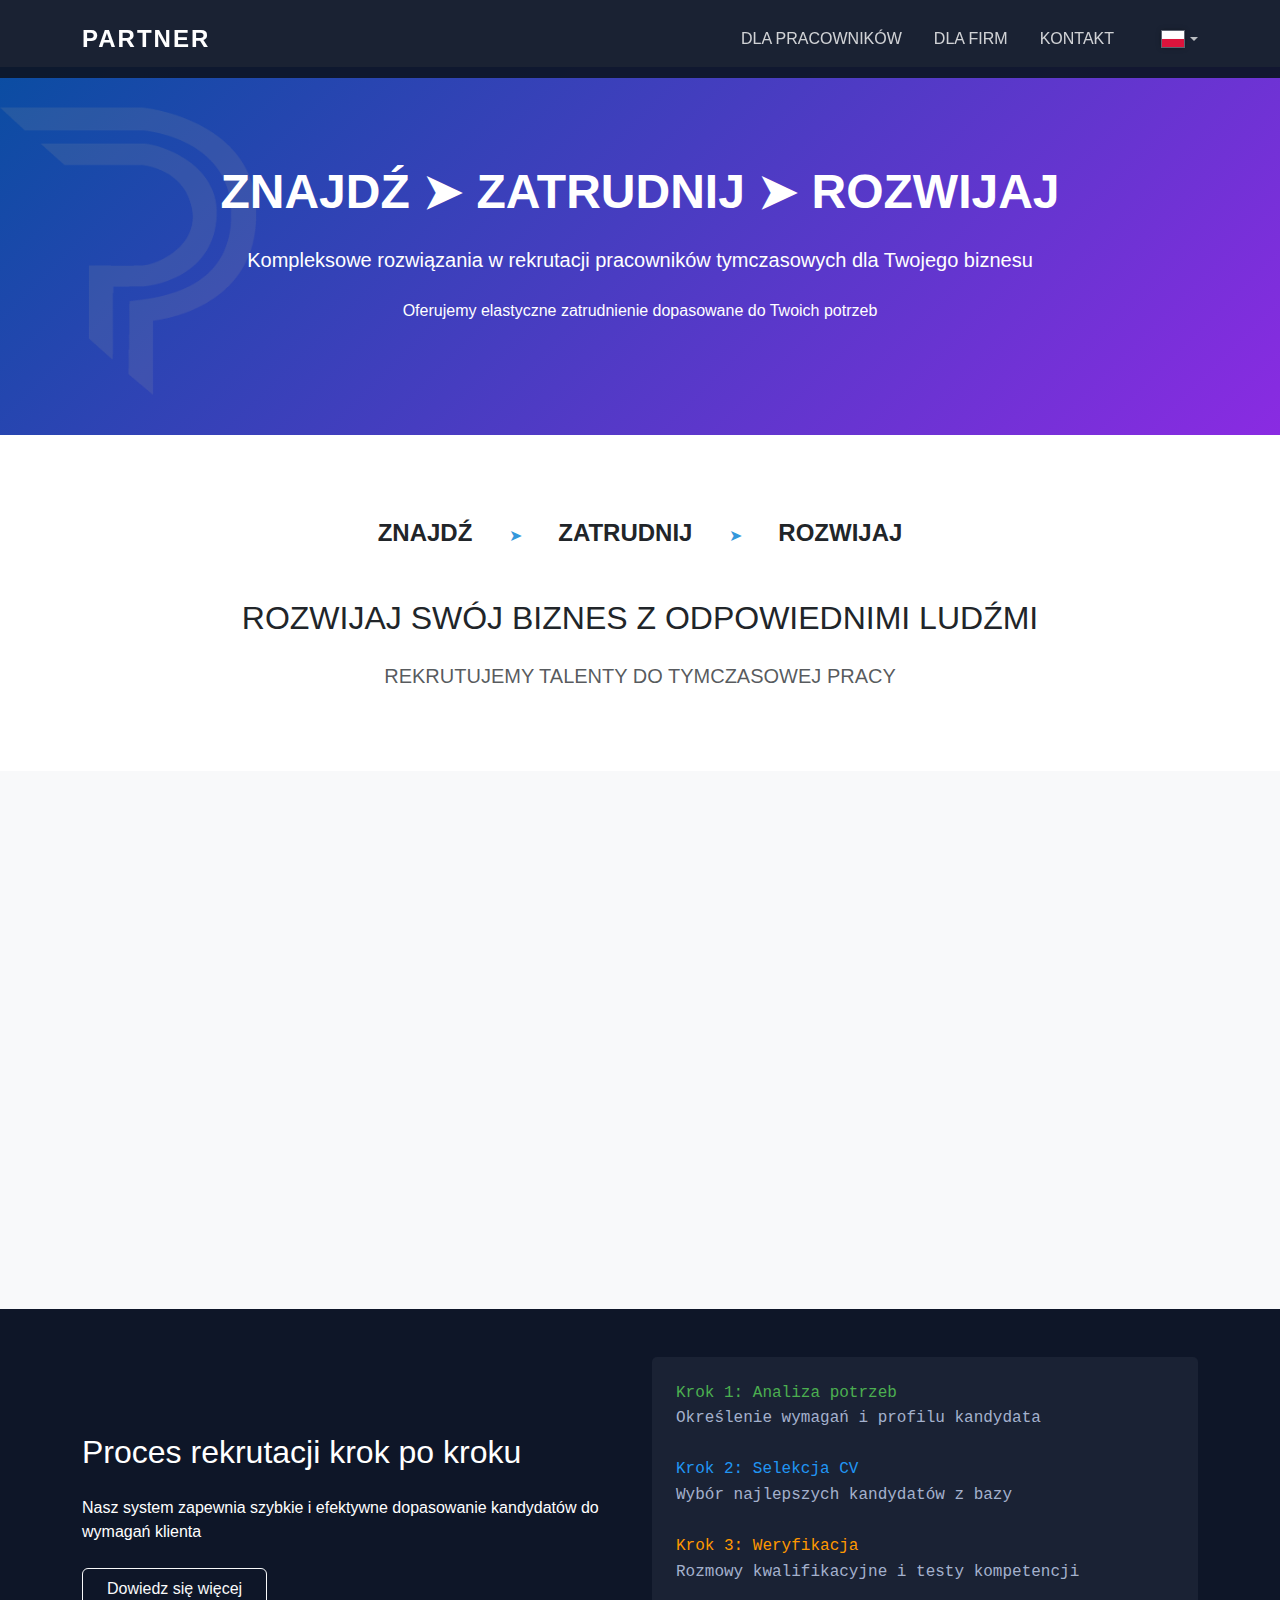
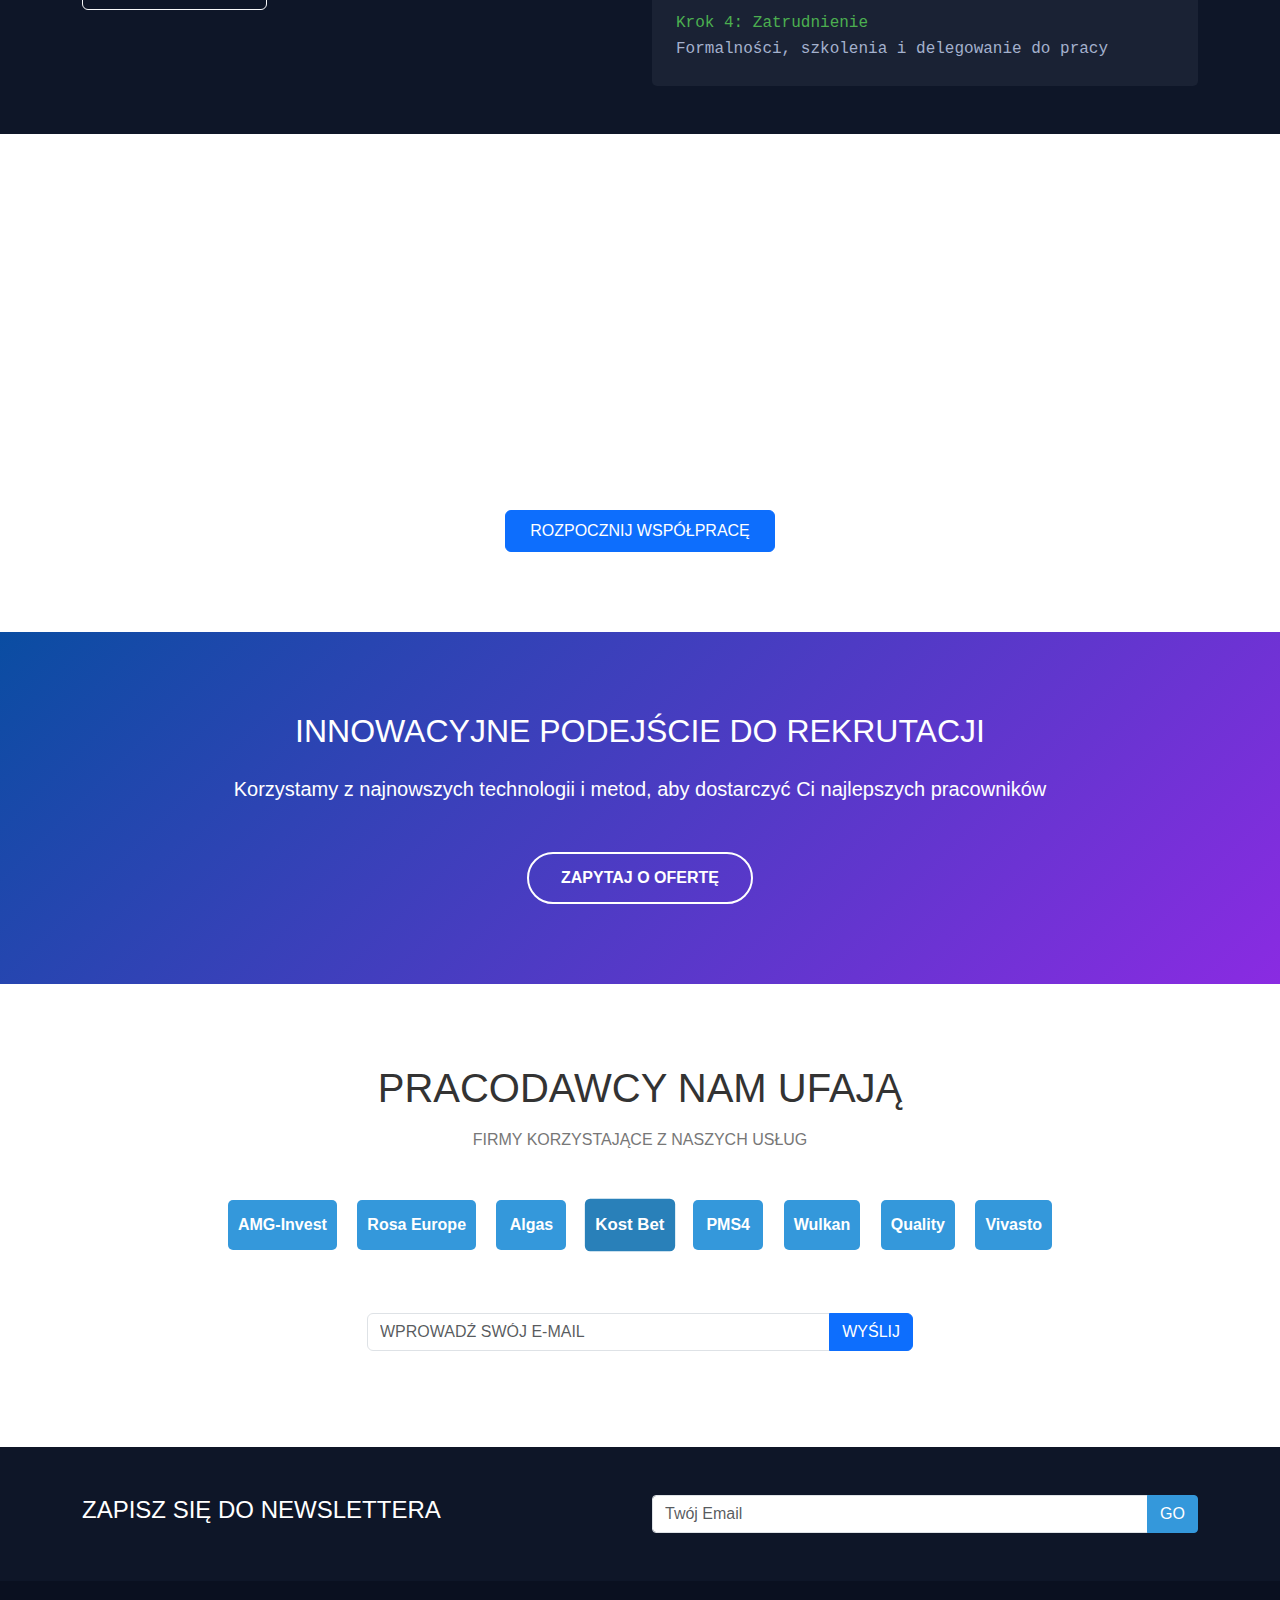
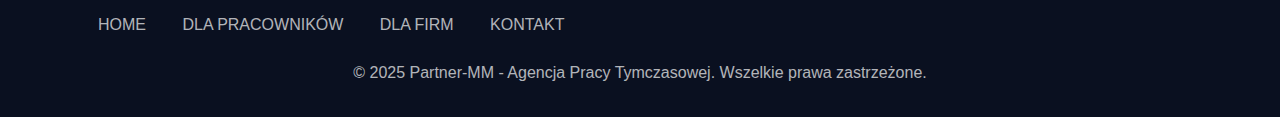
==== commit b004ac2e: "final changes" ====
--- a/index.html
+++ b/index.html
@@ -146,7 +146,7 @@
     <div class="container">
         <h2 class="mb-4" data-translate="cta_tytul">INNOWACYJNE PODEJŚCIE DO REKRUTACJI</h2>
         <p class="lead mb-5" data-translate="cta_opis">Korzystamy z najnowszych technologii i metod, aby dostarczyć Ci najlepszych pracowników</p>
-        <a href="#" class="btn cta-button" data-translate="cta_button">ZAPISZ SIĘ NA BETA TESTY</a>
+        <a href="/pages/kontakt.html" class="btn cta-button" data-translate="cta_button">ZAPYTAJ O OFERTĘ</a>
     </div>
 </section>
 
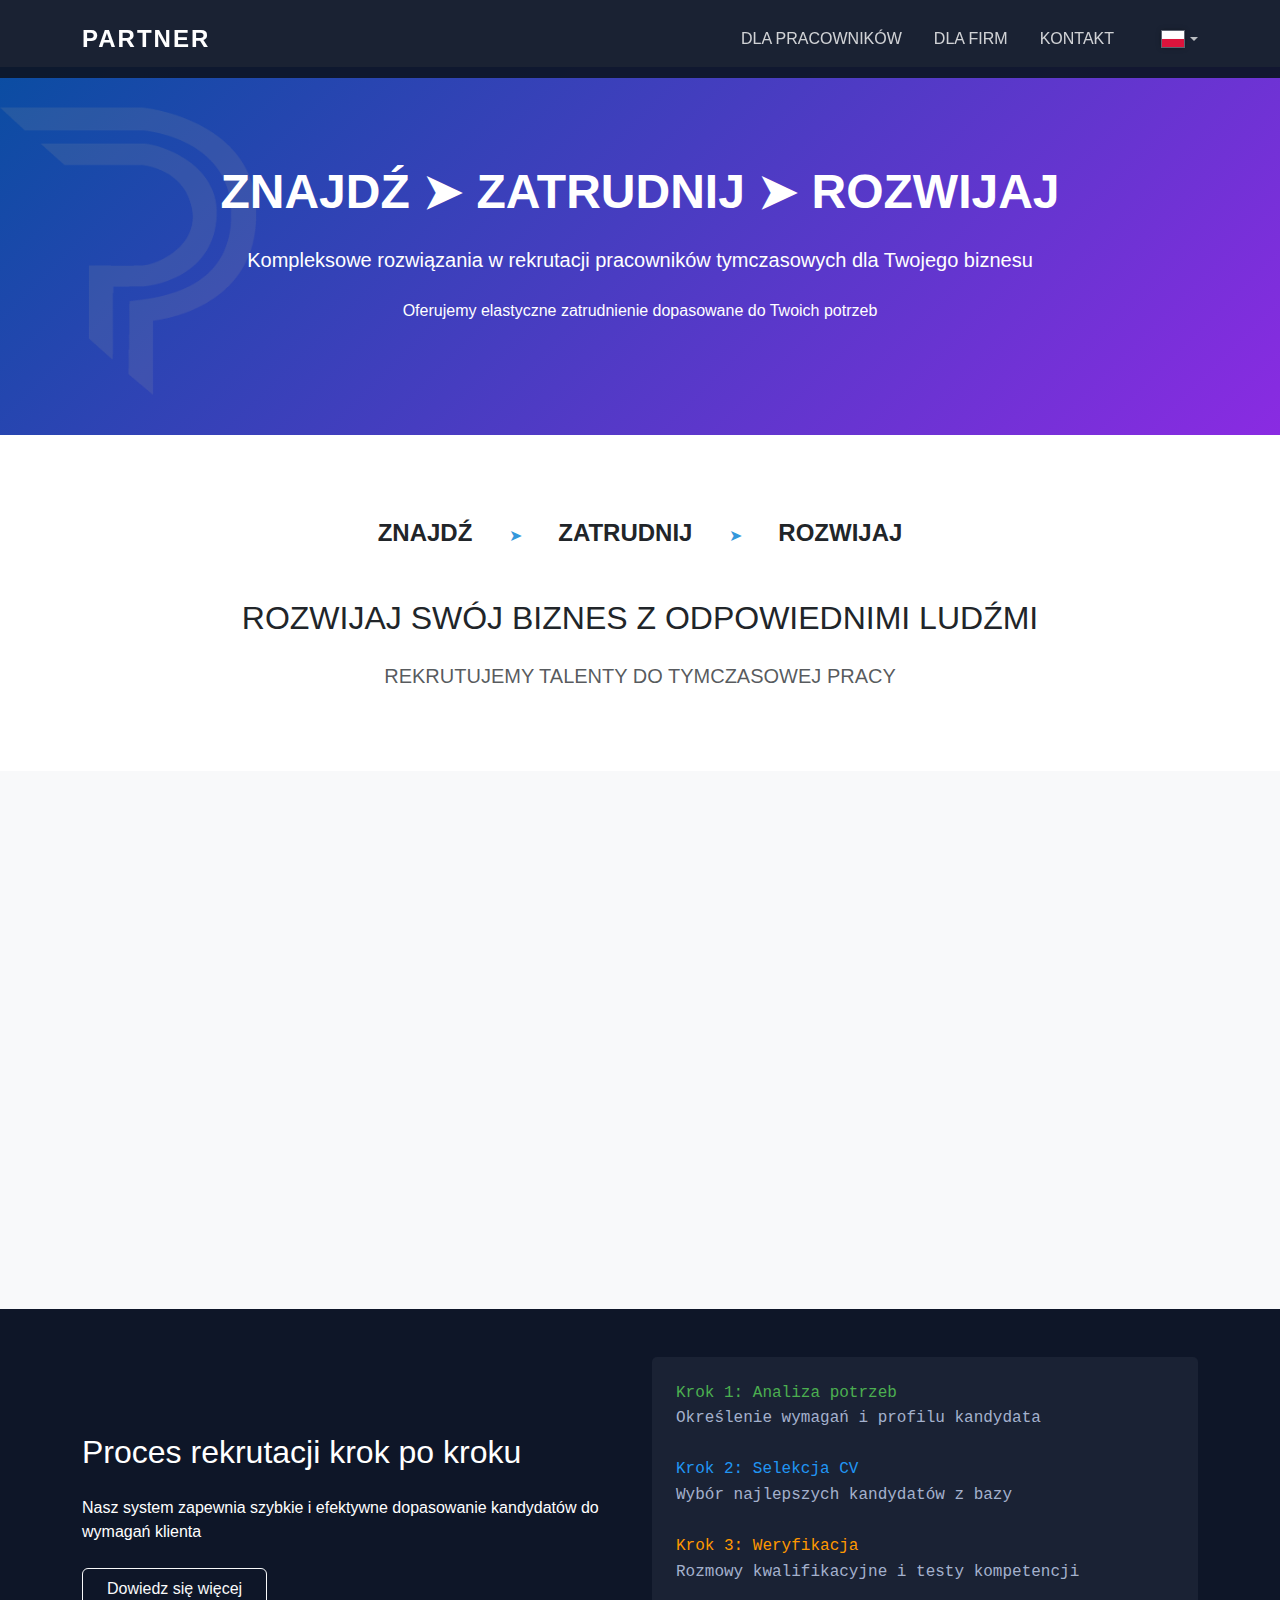
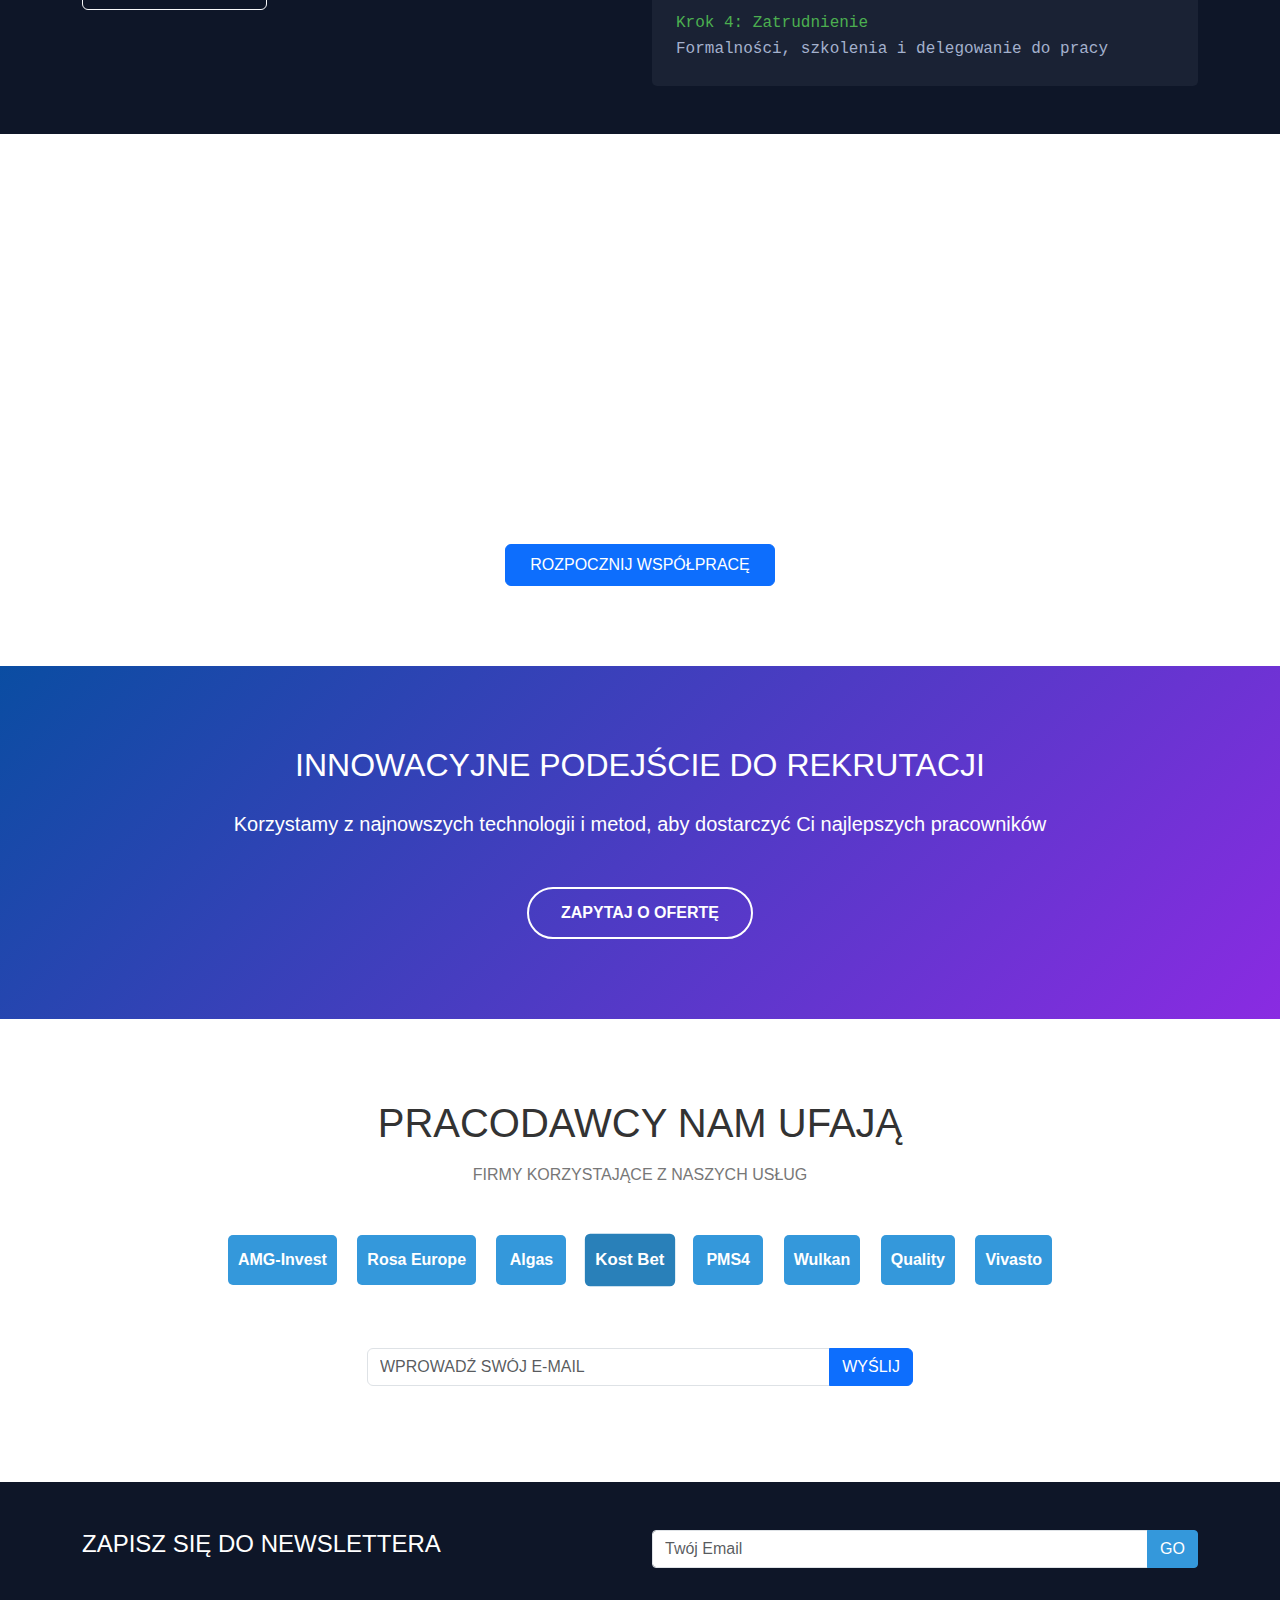
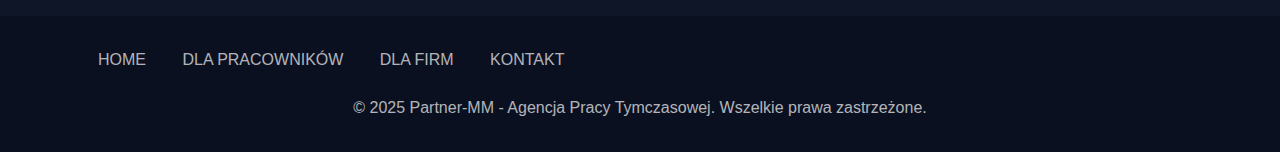
==== commit a8e8d0d4: "Translations/dla-firm changes" ====
--- a/index.html
+++ b/index.html
@@ -85,7 +85,7 @@
             <div class="col-lg-6">
                 <h2 class="mb-4" data-translate="rekrutacja_tytul">Proces rekrutacji krok po kroku</h2>
                 <p class="mb-4" data-translate="rekrutacja_opis">Nasz system zapewnia szybkie i efektywne dopasowanie kandydatów do wymagań klienta</p>
-                <a href="#" class="btn btn-outline-light px-4 py-2" data-translate="rekrutacja_wiecej">Dowiedz się więcej</a>
+                <a href="/dla-firmy#faq" class="btn btn-outline-light px-4 py-2" data-translate="rekrutacja_wiecej">Dowiedz się więcej</a>
             </div>
             <div class="col-lg-6">
                 <div class="code-block">
@@ -108,35 +108,32 @@
     <div class="container">
         <div class="row">
             <div class="col-md-4">
-                <div class="solution-card">
-                    <div class="solution-icon">
-                        <i class="fas fa-code"></i>
-                    </div>
-                    <h3 data-translate="produkcja_tytul">PRODUKCJA</h3>
-                    <p data-translate="produkcja_opis">Pracownicy do linii produkcyjnych, montażu i pakowania</p>
-                </div>
-            </div>
-            <div class="col-md-4">
-                <div class="solution-card">
-                    <div class="solution-icon">
-                        <i class="fas fa-vial"></i>
-                    </div>
-                    <h3 data-translate="logistyka_tytul">LOGISTYKA</h3>
-                    <p data-translate="logistyka_opis">Pracownicy magazynowi, operatorzy wózków i koordynatorzy</p>
-                </div>
-            </div>
-            <div class="col-md-4">
-                <div class="solution-card">
-                    <div class="solution-icon">
-                        <i class="fas fa-server"></i>
-                    </div>
-                    <h3 data-translate="administracja_tytul">ADMINISTRACJA</h3>
-                    <p data-translate="administracja_opis">Pracownicy biurowi, asystenci i specjaliści obsługi klienta</p>
+                <div class="solution-card solution-production">
+                    <div class="solution-content">
+                        <h3 data-translate="produkcja_tytul">PRODUKCJA</h3>
+                        <p data-translate="produkcja_opis">Pracownicy do linii produkcyjnych, montażu i pakowania</p>
+                    </div>
+                </div>
+            </div>
+            <div class="col-md-4">
+                <div class="solution-card solution-logistics">
+                    <div class="solution-content">
+                        <h3 data-translate="logistyka_tytul">LOGISTYKA</h3>
+                        <p data-translate="logistyka_opis">Pracownicy magazynowi, operatorzy wózków i koordynatorzy</p>
+                    </div>
+                </div>
+            </div>
+            <div class="col-md-4">
+                <div class="solution-card solution-admin">
+                    <div class="solution-content">
+                        <h3 data-translate="administracja_tytul">ADMINISTRACJA</h3>
+                        <p data-translate="administracja_opis">Pracownicy biurowi, asystenci i specjaliści obsługi klienta</p>
+                    </div>
                 </div>
             </div>
         </div>
         <div class="text-center mt-5">
-            <a href="#" class="btn btn-primary px-4 py-2" data-translate="rozwijaj_wspolprace">ROZPOCZNIJ WSPÓŁPRACĘ</a>
+            <a href="/kontakt" class="btn btn-primary px-4 py-2" data-translate="rozwijaj_wspolprace">ROZPOCZNIJ WSPÓŁPRACĘ</a>
         </div>
     </div>
 </section>
@@ -146,7 +143,7 @@
     <div class="container">
         <h2 class="mb-4" data-translate="cta_tytul">INNOWACYJNE PODEJŚCIE DO REKRUTACJI</h2>
         <p class="lead mb-5" data-translate="cta_opis">Korzystamy z najnowszych technologii i metod, aby dostarczyć Ci najlepszych pracowników</p>
-        <a href="/pages/kontakt.html" class="btn cta-button" data-translate="cta_button">ZAPYTAJ O OFERTĘ</a>
+        <a href="/kontakt" class="btn cta-button" data-translate="cta_button">ZAPYTAJ O OFERTĘ</a>
     </div>
 </section>
 
--- a/assets/css/main.css
+++ b/assets/css/main.css
@@ -424,4 +424,528 @@
         float: right;
         clear: both;
     }
+}
+
+
+/* Industry Cards with Background Images (dla-firm.html) */
+.industry-card {
+    text-align: center;
+    padding: 2rem;
+    border-radius: 5px;
+    background-color: white;
+    background-size: cover;
+    background-position: center;
+    position: relative;
+    color: white;
+    height: 250px;
+    box-shadow: 0 5px 15px rgba(0, 0, 0, 0.08);
+    margin-bottom: 2rem;
+    transition: all 0.3s;
+    overflow: hidden;
+}
+
+.industry-card:before {
+    content: '';
+    position: absolute;
+    top: 0;
+    left: 0;
+    right: 0;
+    bottom: 0;
+    background-color: rgba(0, 0, 0, 0.65);
+    z-index: 1;
+}
+
+.industry-card:hover {
+    transform: translateY(-5px);
+    box-shadow: 0 15px 30px rgba(0, 0, 0, 0.1);
+}
+
+.industry-card:hover:before {
+    background-color: rgba(0, 0, 0, 0.5);
+}
+
+.industry-content {
+    position: relative;
+    z-index: 2;
+    height: 100%;
+    display: flex;
+    flex-direction: column;
+    justify-content: center;
+}
+
+.industry-production {
+    background-image: url('https://images.unsplash.com/photo-1581091226033-d5c48150dbaa?ixlib=rb-1.2.1&auto=format&fit=crop&w=800&q=80');
+}
+
+.industry-logistics {
+    background-image: url('https://images.unsplash.com/photo-1586528116311-ad8dd3c8310d?ixlib=rb-1.2.1&auto=format&fit=crop&w=800&q=80');
+}
+
+.industry-services {
+    background-image: url('https://images.unsplash.com/photo-1581578731548-c64695cc6952?ixlib=rb-1.2.1&auto=format&fit=crop&w=800&q=80');
+}
+
+/* Solution Cards with Background Images (index.html) */
+.solution-card {
+    text-align: center;
+    padding: 2rem;
+    border-radius: 5px;
+    background-size: cover;
+    background-position: center;
+    position: relative;
+    color: white;
+    height: 250px;
+    box-shadow: 0 5px 15px rgba(0, 0, 0, 0.08);
+    margin-bottom: 2rem;
+    transition: all 0.3s;
+    overflow: hidden;
+}
+
+.solution-card:before {
+    content: '';
+    position: absolute;
+    top: 0;
+    left: 0;
+    right: 0;
+    bottom: 0;
+    background-color: rgba(0, 0, 0, 0.65);
+    z-index: 1;
+}
+
+.solution-card:hover {
+    transform: translateY(-10px);
+    box-shadow: 0 15px 30px rgba(0, 0, 0, 0.1);
+}
+
+.solution-card:hover:before {
+    background-color: rgba(0, 0, 0, 0.5);
+}
+
+.solution-content {
+    position: relative;
+    z-index: 2;
+    height: 100%;
+    display: flex;
+    flex-direction: column;
+    justify-content: center;
+}
+
+.solution-production {
+    background-image: url('https://images.unsplash.com/photo-1504917595217-d4dc5ebe6122?ixlib=rb-1.2.1&auto=format&fit=crop&w=800&q=80');
+}
+
+.solution-logistics {
+    background-image: url('https://images.unsplash.com/photo-1553413077-190dd305871c?ixlib=rb-1.2.1&auto=format&fit=crop&w=800&q=80');
+}
+
+.solution-admin {
+    background-image: url('https://images.unsplash.com/photo-1497366216548-37526070297c?ixlib=rb-1.2.1&auto=format&fit=crop&w=800&q=80');
+}
+
+/* Job Category Cards with Background Images (dla-pracownikow.html) */
+.job-category {
+    background-color: #f8f9fa;
+    border-radius: 8px;
+    padding: 2.5rem;
+    margin-bottom: 2rem;
+    transition: all 0.4s ease;
+    background-size: cover;
+    background-position: center;
+    position: relative;
+    color: white;
+    height: 350px;
+    overflow: auto;
+    box-shadow: 0 5px 15px rgba(0, 0, 0, 0.1);
+}
+
+.job-category:before {
+    content: '';
+    position: absolute;
+    top: 0;
+    left: 0;
+    right: 0;
+    bottom: 0;
+    background-color: rgba(0, 0, 0, 0.7);
+    z-index: 1;
+    border-radius: 8px;
+    transition: all 0.3s ease;
+}
+
+.job-category:hover {
+    transform: translateY(-8px);
+    box-shadow: 0 15px 30px rgba(0, 0, 0, 0.15);
+}
+
+.job-category:hover:before {
+    background-color: rgba(0, 0, 0, 0.6);
+}
+
+.job-content {
+    position: relative;
+    z-index: 2;
+}
+
+.job-category h3 {
+    color: white;
+    margin-bottom: 1.5rem;
+    font-size: 1.8rem;
+    font-weight: 600;
+    text-shadow: 1px 1px 3px rgba(0, 0, 0, 0.5);
+    position: relative;
+    padding-bottom: 0.8rem;
+}
+
+.job-category h3:after {
+    content: '';
+    position: absolute;
+    bottom: 0;
+    left: 0;
+    width: 60px;
+    height: 3px;
+    background-color: #3498db;
+}
+
+.job-category ul {
+    margin-top: 1.5rem;
+}
+
+.job-category ul li {
+    margin-bottom: 0.8rem;
+    display: flex;
+    align-items: center;
+}
+
+.job-category i.fas.fa-check {
+    color: #3498db;
+    background-color: rgba(255, 255, 255, 0.9);
+    border-radius: 50%;
+    width: 22px;
+    height: 22px;
+    display: flex;
+    align-items: center;
+    justify-content: center;
+    font-size: 0.8rem;
+    margin-right: 10px;
+    box-shadow: 0 2px 5px rgba(0, 0, 0, 0.2);
+}
+
+.job-category span {
+    font-size: 1.05rem;
+    text-shadow: 1px 1px 2px rgba(0, 0, 0, 0.3);
+}
+
+.job-production {
+    background-image: url('https://images.unsplash.com/photo-1566055859016-6362f9e92fa9?ixlib=rb-1.2.1&auto=format&fit=crop&w=800&q=80');
+}
+
+.job-logistics {
+    background-image: url('https://images.unsplash.com/photo-1579433160462-65303570f0e7?ixlib=rb-1.2.1&auto=format&fit=crop&w=800&q=80');
+}
+
+.job-services {
+    background-image: url('https://images.unsplash.com/photo-1581578731548-c64695cc6952?ixlib=rb-1.2.1&auto=format&fit=crop&w=800&q=80');
+}
+/* Job Category Cards with Background Images (dla-pracownikow.html) */
+.job-category {
+    background-color: #f8f9fa;
+    border-radius: 8px;
+    padding: 2.5rem;
+    margin-bottom: 2rem;
+    transition: all 0.4s ease;
+    background-size: cover;
+    background-position: center;
+    position: relative;
+    color: white;
+    height: 350px;
+    overflow: auto;
+    box-shadow: 0 5px 15px rgba(0, 0, 0, 0.1);
+}
+
+.job-category:before {
+    content: '';
+    position: absolute;
+    top: 0;
+    left: 0;
+    right: 0;
+    bottom: 0;
+    background-color: rgba(0, 0, 0, 0.7);
+    z-index: 1;
+    border-radius: 8px;
+    transition: all 0.3s ease;
+}
+
+.job-category:hover {
+    transform: translateY(-8px);
+    box-shadow: 0 15px 30px rgba(0, 0, 0, 0.15);
+}
+
+.job-category:hover:before {
+    background-color: rgba(0, 0, 0, 0.6);
+}
+
+.job-content {
+    position: relative;
+    z-index: 2;
+}
+
+.job-category h3 {
+    color: white;
+    margin-bottom: 1.5rem;
+    font-size: 1.8rem;
+    font-weight: 600;
+    text-shadow: 1px 1px 3px rgba(0, 0, 0, 0.5);
+    position: relative;
+    padding-bottom: 0.8rem;
+}
+
+.job-category h3:after {
+    content: '';
+    position: absolute;
+    bottom: 0;
+    left: 0;
+    width: 60px;
+    height: 3px;
+    background-color: #3498db;
+}
+
+.job-category ul {
+    margin-top: 1.5rem;
+}
+
+.job-category ul li {
+    margin-bottom: 0.8rem;
+    display: flex;
+    align-items: center;
+}
+
+.job-category i.fas.fa-check {
+    color: #3498db;
+    background-color: rgba(255, 255, 255, 0.9);
+    border-radius: 50%;
+    width: 22px;
+    height: 22px;
+    display: flex;
+    align-items: center;
+    justify-content: center;
+    font-size: 0.8rem;
+    margin-right: 10px;
+    box-shadow: 0 2px 5px rgba(0, 0, 0, 0.2);
+}
+
+.job-category span {
+    font-size: 1.05rem;
+    text-shadow: 1px 1px 2px rgba(0, 0, 0, 0.3);
+}
+
+.job-logistics {
+    background-image: url('https://images.unsplash.com/photo-1579433160462-65303570f0e7?ixlib=rb-1.2.1&auto=format&fit=crop&w=800&q=80');
+}
+
+.job-services {
+    background-image: url('https://images.unsplash.com/photo-1581578731548-c64695cc6952?ixlib=rb-1.2.1&auto=format&fit=crop&w=800&q=80');
+}/* Industry Cards with Background Images (dla-firm.html) */
+.industry-card {
+    text-align: center;
+    padding: 2rem;
+    border-radius: 5px;
+    background-color: white;
+    background-size: cover;
+    background-position: center;
+    position: relative;
+    color: white;
+    height: 250px;
+    box-shadow: 0 5px 15px rgba(0, 0, 0, 0.08);
+    margin-bottom: 2rem;
+    transition: all 0.3s;
+    overflow: hidden;
+}
+
+.industry-card:before {
+    content: '';
+    position: absolute;
+    top: 0;
+    left: 0;
+    right: 0;
+    bottom: 0;
+    background-color: rgba(0, 0, 0, 0.65);
+    z-index: 1;
+}
+
+.industry-card:hover {
+    transform: translateY(-5px);
+    box-shadow: 0 15px 30px rgba(0, 0, 0, 0.1);
+}
+
+.industry-card:hover:before {
+    background-color: rgba(0, 0, 0, 0.5);
+}
+
+.industry-content {
+    position: relative;
+    z-index: 2;
+    height: 100%;
+    display: flex;
+    flex-direction: column;
+    justify-content: center;
+}
+
+.industry-production {
+    background-image: url('https://images.unsplash.com/photo-1581091226033-d5c48150dbaa?ixlib=rb-1.2.1&auto=format&fit=crop&w=800&q=80');
+}
+
+.industry-logistics {
+    background-image: url('https://images.unsplash.com/photo-1586528116311-ad8dd3c8310d?ixlib=rb-1.2.1&auto=format&fit=crop&w=800&q=80');
+}
+
+.industry-services {
+    background-image: url('https://images.unsplash.com/photo-1581578731548-c64695cc6952?ixlib=rb-1.2.1&auto=format&fit=crop&w=800&q=80');
+}
+
+/* Solution Cards with Background Images (index.html) */
+.solution-card {
+    text-align: center;
+    padding: 2rem;
+    border-radius: 5px;
+    background-size: cover;
+    background-position: center;
+    position: relative;
+    color: white;
+    height: 250px;
+    box-shadow: 0 5px 15px rgba(0, 0, 0, 0.08);
+    margin-bottom: 2rem;
+    transition: all 0.3s;
+    overflow: hidden;
+}
+
+.solution-card:before {
+    content: '';
+    position: absolute;
+    top: 0;
+    left: 0;
+    right: 0;
+    bottom: 0;
+    background-color: rgba(0, 0, 0, 0.65);
+    z-index: 1;
+}
+
+.solution-card:hover {
+    transform: translateY(-10px);
+    box-shadow: 0 15px 30px rgba(0, 0, 0, 0.1);
+}
+
+.solution-card:hover:before {
+    background-color: rgba(0, 0, 0, 0.5);
+}
+
+.solution-content {
+    position: relative;
+    z-index: 2;
+    height: 100%;
+    display: flex;
+    flex-direction: column;
+    justify-content: center;
+}
+
+.solution-production {
+    background-image: url('https://images.unsplash.com/photo-1504917595217-d4dc5ebe6122?ixlib=rb-1.2.1&auto=format&fit=crop&w=800&q=80');
+}
+
+.solution-logistics {
+    background-image: url('https://images.unsplash.com/photo-1553413077-190dd305871c?ixlib=rb-1.2.1&auto=format&fit=crop&w=800&q=80');
+}
+
+.solution-admin {
+    background-image: url('https://images.unsplash.com/photo-1497366216548-37526070297c?ixlib=rb-1.2.1&auto=format&fit=crop&w=800&q=80');
+}
+
+/* Job Category Cards with Background Images (dla-pracownikow.html) */
+.job-category {
+    background-color: #f8f9fa;
+    border-radius: 8px;
+    padding: 2.5rem;
+    margin-bottom: 2rem;
+    transition: all 0.4s ease;
+    background-size: cover;
+    background-position: center;
+    position: relative;
+    color: white;
+    height: 350px;
+    overflow: auto;
+    box-shadow: 0 5px 15px rgba(0, 0, 0, 0.1);
+}
+
+.job-category:before {
+    content: '';
+    position: absolute;
+    top: 0;
+    left: 0;
+    right: 0;
+    bottom: 0;
+    background-color: rgba(0, 0, 0, 0.7);
+    z-index: 1;
+    border-radius: 8px;
+    transition: all 0.3s ease;
+}
+
+.job-category:hover {
+    transform: translateY(-8px);
+    box-shadow: 0 15px 30px rgba(0, 0, 0, 0.15);
+}
+
+.job-category:hover:before {
+    background-color: rgba(0, 0, 0, 0.6);
+}
+
+.job-content {
+    position: relative;
+    z-index: 2;
+}
+
+.job-category h3 {
+    color: white;
+    margin-bottom: 1.5rem;
+    font-size: 1.8rem;
+    font-weight: 600;
+    text-shadow: 1px 1px 3px rgba(0, 0, 0, 0.5);
+    position: relative;
+    padding-bottom: 0.8rem;
+}
+
+.job-category h3:after {
+    content: '';
+    position: absolute;
+    bottom: 0;
+    left: 0;
+    width: 60px;
+    height: 3px;
+    background-color: #3498db;
+}
+
+.job-category ul {
+    margin-top: 1.5rem;
+}
+
+.job-category ul li {
+    margin-bottom: 0.8rem;
+    display: flex;
+    align-items: center;
+}
+
+.job-category i.fas.fa-check {
+    color: #3498db;
+    background-color: rgba(255, 255, 255, 0.9);
+    border-radius: 50%;
+    width: 22px;
+    height: 22px;
+    display: flex;
+    align-items: center;
+    justify-content: center;
+    font-size: 0.8rem;
+    margin-right: 10px;
+    box-shadow: 0 2px 5px rgba(0, 0, 0, 0.2);
+}
+
+.job-category span {
+    font-size: 1.05rem;
+    text-shadow: 1px 1px 2px rgba(0, 0, 0, 0.3);
 }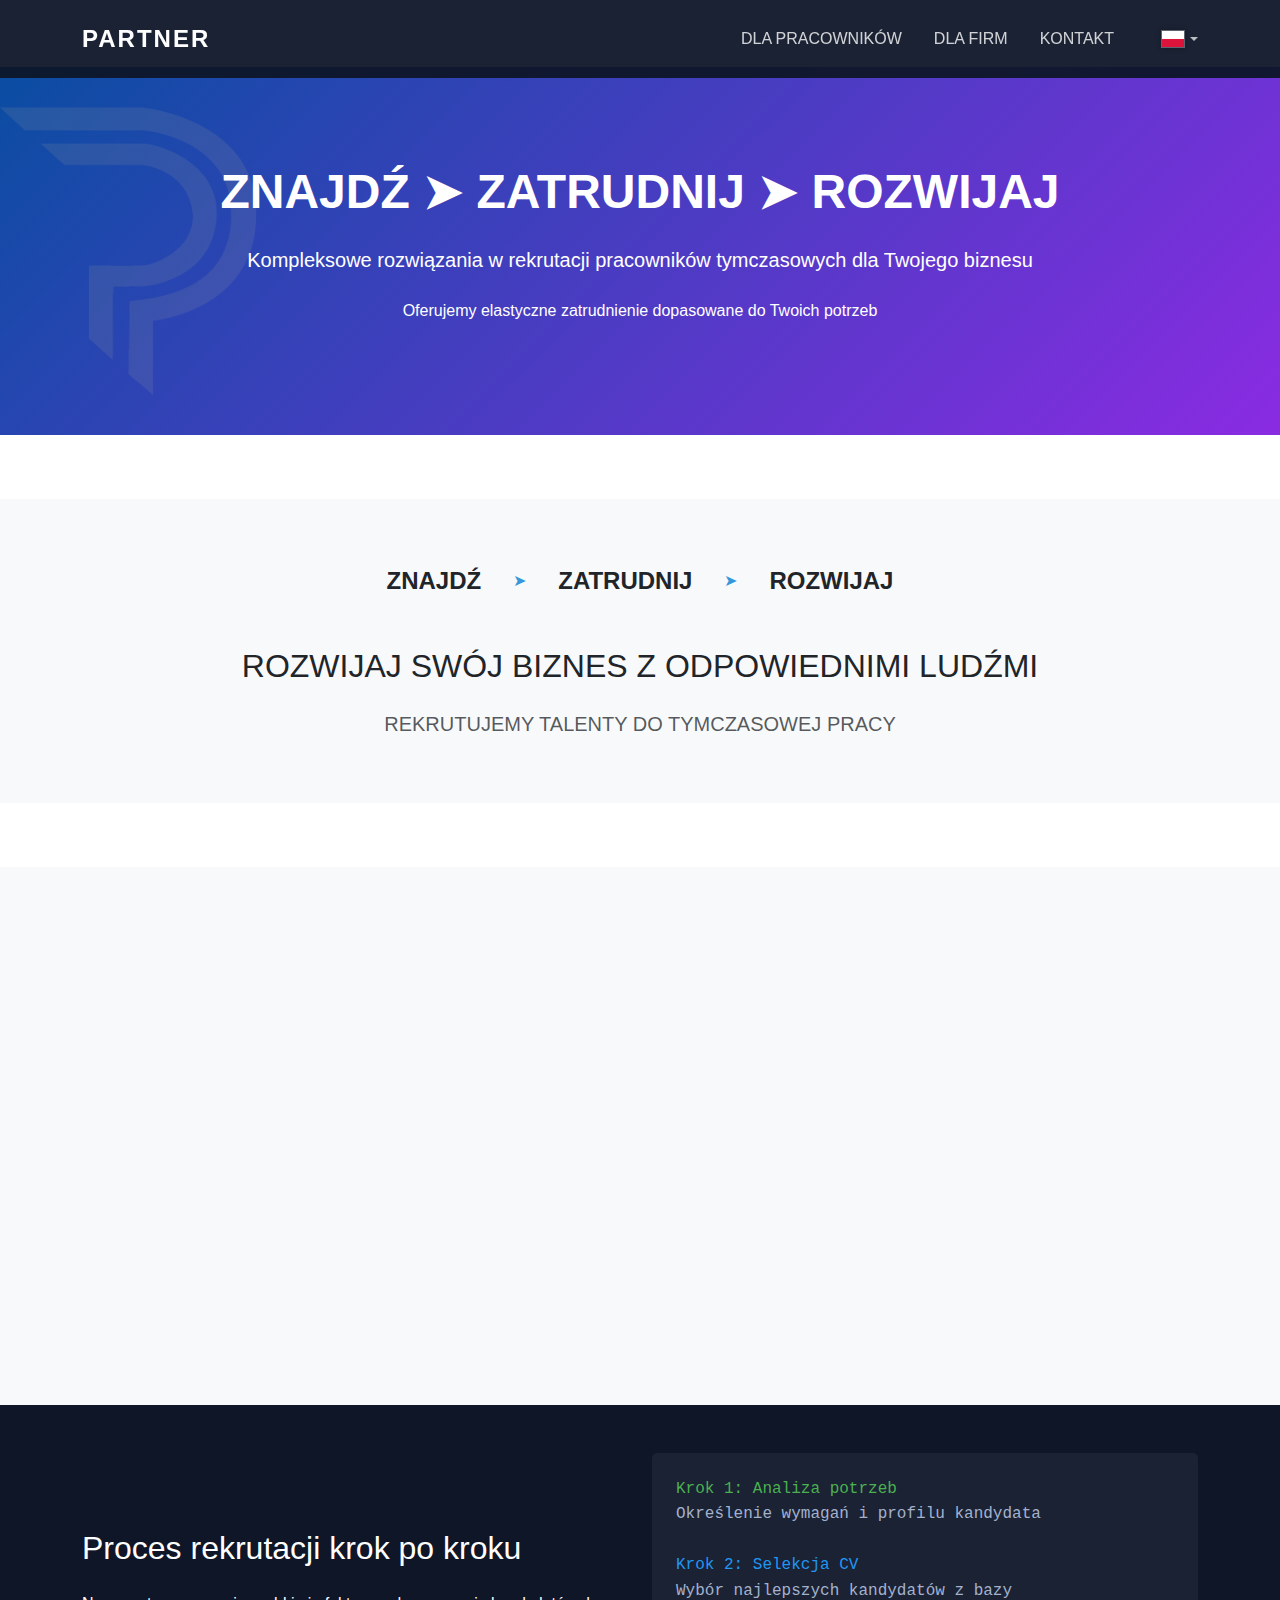
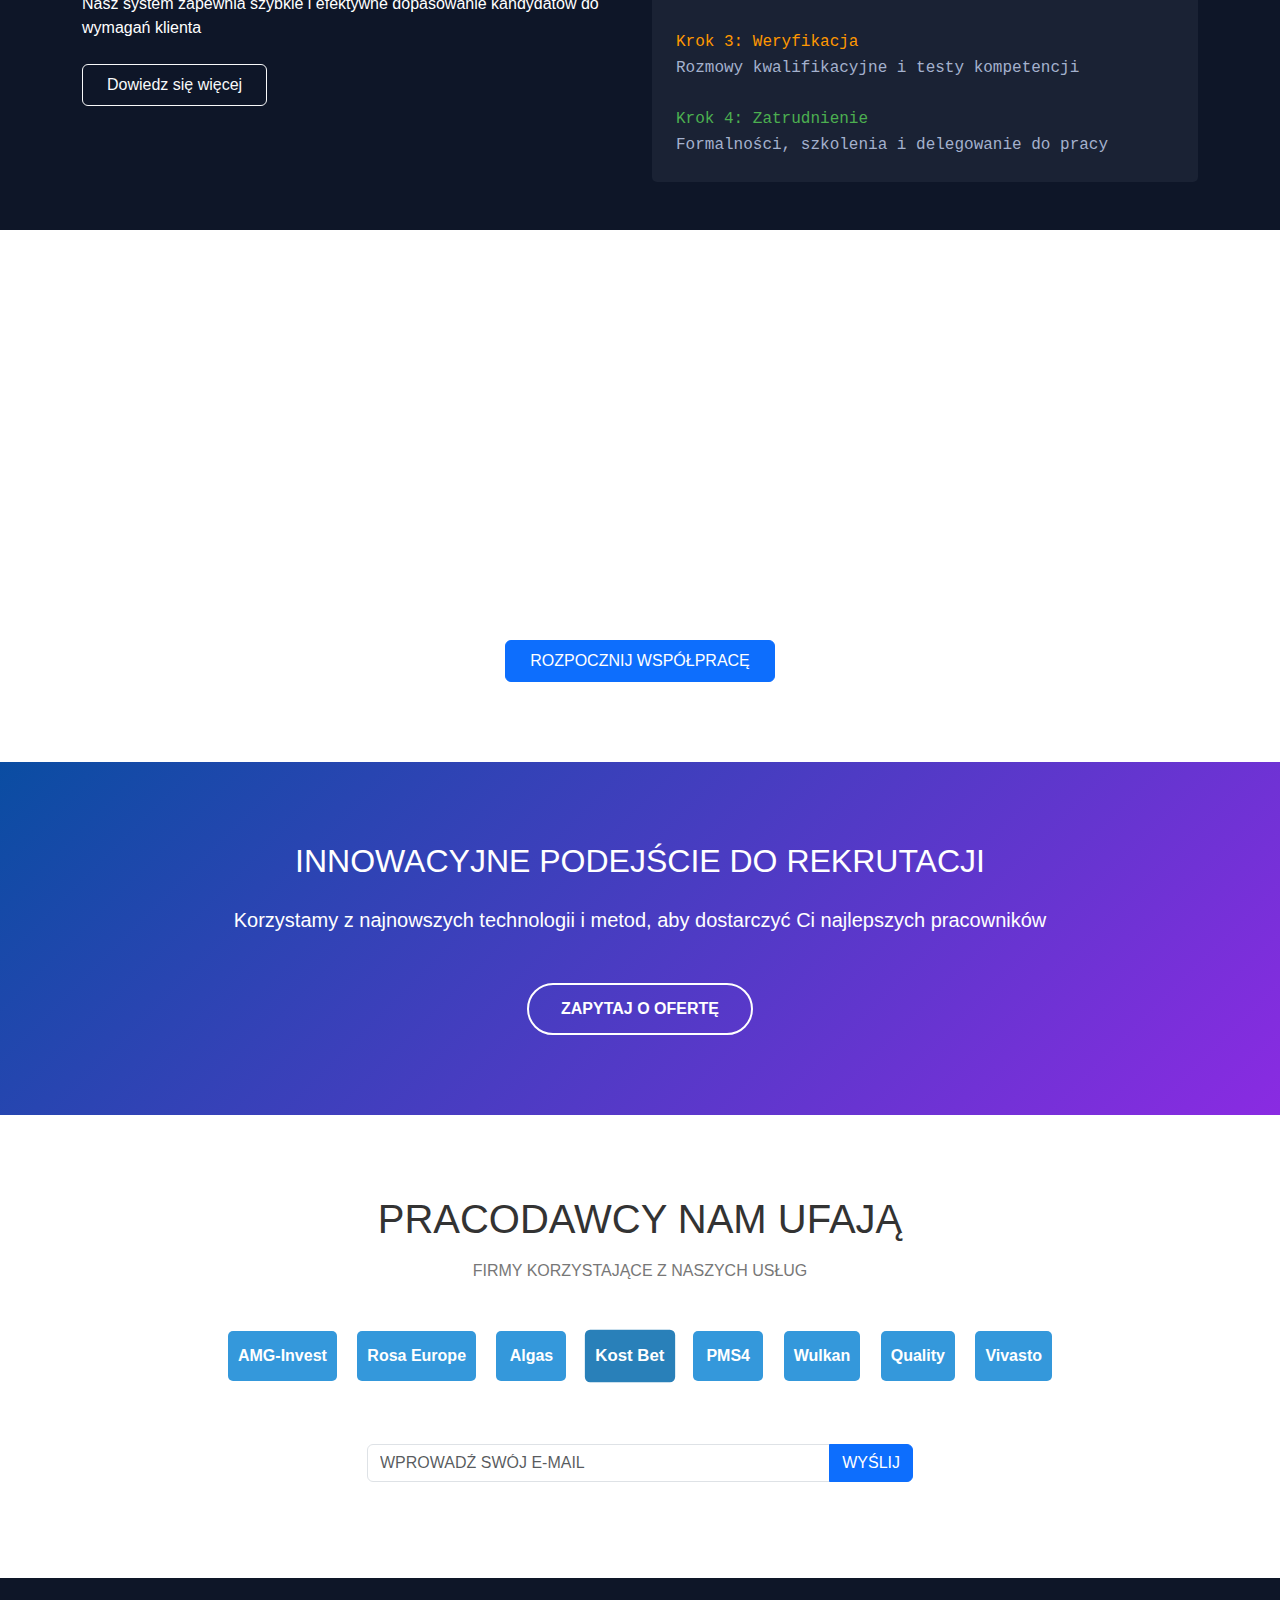
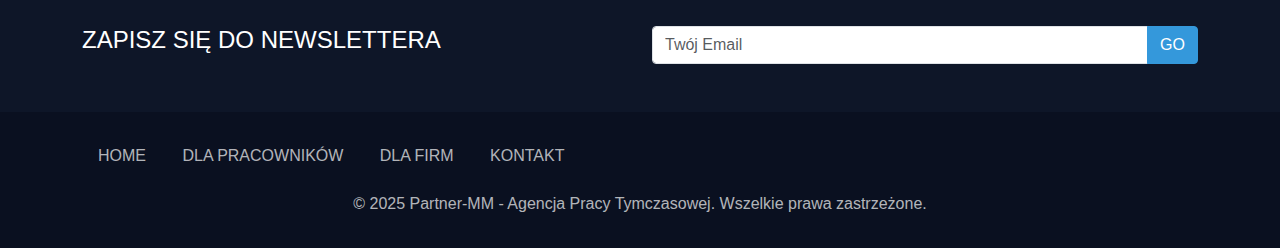
==== commit a8e5e66d: "backend changes" ====
--- a/index.html
+++ b/index.html
@@ -185,6 +185,7 @@
 <script src="../assets/js/animations.js"></script>
 
 <script>
+
     // Script to load header and footer components
     document.addEventListener('DOMContentLoaded', function() {
         // Correct path to includes directory
@@ -226,6 +227,61 @@
                 document.getElementById('footer-placeholder').innerHTML = '<div class="alert alert-danger">Nie można załadować stopki</div>';
             });
     });
+
+    document.addEventListener('DOMContentLoaded', function() {
+        const offerRequestForm = document.querySelector('.trust-section form');
+
+        if (offerRequestForm) {
+            offerRequestForm.addEventListener('submit', async function(e) {
+                e.preventDefault();
+
+                const emailInput = this.querySelector('input[type="email"]');
+                const email = emailInput.value.trim();
+
+                if (!email) {
+                    alert('Please enter your email');
+                    return;
+                }
+
+                const submitButton = this.querySelector('button[type="submit"]');
+                const originalText = submitButton.textContent;
+
+                // Disable button and show loading state
+                submitButton.disabled = true;
+                submitButton.innerHTML = '<span class="spinner-border spinner-border-sm" role="status" aria-hidden="true"></span>';
+
+                try {
+                    const response = await fetch('https://api.partner-mm.pl/api/offer-request', {
+                        method: 'POST',
+                        headers: {
+                            'Content-Type': 'application/json'
+                        },
+                        body: JSON.stringify({ email })
+                    });
+
+                    const data = await response.json();
+
+                    // Restore button
+                    submitButton.disabled = false;
+                    submitButton.textContent = originalText;
+
+                    if (data.success) {
+                        alert('Your offer request has been sent. We will contact you soon!');
+                        this.reset();
+                    } else {
+                        alert('Error: ' + data.message);
+                    }
+                } catch (error) {
+                    console.error('Offer request form error:', error);
+                    alert('An error occurred. Please try again later.');
+
+                    // Restore button
+                    submitButton.disabled = false;
+                    submitButton.textContent = originalText;
+                }
+            });
+        }
+    });
 </script>
 </body>
 </html>--- a/assets/css/main.css
+++ b/assets/css/main.css
@@ -1,5 +1,5 @@
 /*
- * Main CSS File for JobFlex
+ * Main CSS File for Partner-MM
  * Contains general styling and section-specific styles
  */
 
@@ -33,6 +33,9 @@
     padding: 7rem 0 4rem !important; /* Increased top padding */
     position: relative;
     overflow: hidden;
+    background: linear-gradient(135deg, #0a4da2 0%, #8a2be2 100%);
+    color: white;
+    margin-bottom: 3rem;
 }
 
 /* Adjust logo position to avoid overlap with navbar */
@@ -131,10 +134,9 @@
     margin-bottom: 1.5rem;
 }
 
-/* Process Section */
 .process-section {
     text-align: center;
-    padding: 5rem 0;
+    padding: 1rem 0;
 }
 
 .process-step {
@@ -542,7 +544,7 @@
     background-image: url('https://images.unsplash.com/photo-1497366216548-37526070297c?ixlib=rb-1.2.1&auto=format&fit=crop&w=800&q=80');
 }
 
-/* Job Category Cards with Background Images (dla-pracownikow.html) */
+/* Fix for job category background images */
 .job-category {
     background-color: #f8f9fa;
     border-radius: 8px;
@@ -635,317 +637,191 @@
 }
 
 .job-production {
-    background-image: url('https://images.unsplash.com/photo-1566055859016-6362f9e92fa9?ixlib=rb-1.2.1&auto=format&fit=crop&w=800&q=80');
+    background-image: url('https://images.unsplash.com/photo-1581091226033-d5c48150dbaa?ixlib=rb-1.2.1&auto=format&fit=crop&w=800&q=80');
 }
 
 .job-logistics {
-    background-image: url('https://images.unsplash.com/photo-1579433160462-65303570f0e7?ixlib=rb-1.2.1&auto=format&fit=crop&w=800&q=80');
+    background-image: url('https://images.unsplash.com/photo-1586528116311-ad8dd3c8310d?ixlib=rb-1.2.1&auto=format&fit=crop&w=800&q=80');
 }
 
 .job-services {
     background-image: url('https://images.unsplash.com/photo-1581578731548-c64695cc6952?ixlib=rb-1.2.1&auto=format&fit=crop&w=800&q=80');
 }
-/* Job Category Cards with Background Images (dla-pracownikow.html) */
-.job-category {
+
+/* Benefit cards (dla-firm.html) */
+.benefit-card {
+    border: 1px solid #e1e1e1;
+    border-radius: 5px;
+    padding: 2rem;
+    margin-bottom: 2rem;
+    transition: all 0.3s;
+    height: 100%;
+}
+
+.benefit-card:hover {
+    transform: translateY(-10px);
+    box-shadow: 0 10px 30px rgba(0, 0, 0, 0.1);
+    border-color: #3498db;
+}
+
+.benefit-card .benefit-icon {
+    font-size: 2.5rem;
+    color: #3498db;
+    margin-bottom: 1.5rem;
+}
+
+/* Process Section (dla-firm.html) */
+.process-section {
     background-color: #f8f9fa;
-    border-radius: 8px;
-    padding: 2.5rem;
-    margin-bottom: 2rem;
-    transition: all 0.4s ease;
-    background-size: cover;
-    background-position: center;
-    position: relative;
-    color: white;
-    height: 350px;
-    overflow: auto;
-    box-shadow: 0 5px 15px rgba(0, 0, 0, 0.1);
-}
-
-.job-category:before {
-    content: '';
-    position: absolute;
-    top: 0;
-    left: 0;
-    right: 0;
-    bottom: 0;
-    background-color: rgba(0, 0, 0, 0.7);
-    z-index: 1;
-    border-radius: 8px;
-    transition: all 0.3s ease;
-}
-
-.job-category:hover {
-    transform: translateY(-8px);
-    box-shadow: 0 15px 30px rgba(0, 0, 0, 0.15);
-}
-
-.job-category:hover:before {
-    background-color: rgba(0, 0, 0, 0.6);
-}
-
-.job-content {
-    position: relative;
-    z-index: 2;
-}
-
-.job-category h3 {
-    color: white;
+    padding: 4rem 0;
+    margin: 4rem 0;
+}
+
+.process-steps {
+    display: flex;
+    justify-content: center;
+    align-items: center;
+    flex-wrap: wrap;
+}
+
+/* Step number indicator */
+.step-number {
+    display: inline-block;
+    width: 50px;
+    height: 50px;
+    line-height: 50px;
+    background-color: #3498db;
+    color: white;
+    border-radius: 50%;
+    font-size: 1.5rem;
+    font-weight: 700;
     margin-bottom: 1.5rem;
-    font-size: 1.8rem;
+}
+
+/* Industries Section (dla-firm.html) */
+.industries-section {
+    padding: 4rem 0;
+}
+
+/* FAQ Section (dla-firm.html) */
+.faq-section {
+    padding: 4rem 0;
+}
+
+.faq-item {
+    margin-bottom: 1.5rem;
+}
+
+.faq-question {
+    background-color: #f8f9fa;
+    padding: 1rem;
+    border-radius: 5px;
     font-weight: 600;
-    text-shadow: 1px 1px 3px rgba(0, 0, 0, 0.5);
-    position: relative;
-    padding-bottom: 0.8rem;
-}
-
-.job-category h3:after {
-    content: '';
-    position: absolute;
-    bottom: 0;
-    left: 0;
-    width: 60px;
-    height: 3px;
+    cursor: pointer;
+    display: flex;
+    justify-content: space-between;
+    align-items: center;
+}
+
+.faq-answer {
+    padding: 1rem;
+    display: none;
+}
+
+/* Contact CTA (common for multiple pages) */
+.contact-cta {
+    text-align: center;
+    margin: 4rem 0;
+}
+
+/* Benefits List (dla-pracownikow.html) */
+.benefits-list {
+    margin-top: 3rem;
+}
+
+/* Fix for benefit icons in dla-pracownikow.html */
+.benefit-item {
+    display: flex;
+    align-items: center;
+    margin-bottom: 1.5rem;
+}
+
+.benefit-item .benefit-icon {
     background-color: #3498db;
-}
-
-.job-category ul {
-    margin-top: 1.5rem;
-}
-
-.job-category ul li {
-    margin-bottom: 0.8rem;
-    display: flex;
-    align-items: center;
-}
-
-.job-category i.fas.fa-check {
-    color: #3498db;
-    background-color: rgba(255, 255, 255, 0.9);
+    color: white;
+    width: 50px;
+    height: 50px;
     border-radius: 50%;
-    width: 22px;
-    height: 22px;
     display: flex;
     align-items: center;
     justify-content: center;
-    font-size: 0.8rem;
-    margin-right: 10px;
-    box-shadow: 0 2px 5px rgba(0, 0, 0, 0.2);
-}
-
-.job-category span {
-    font-size: 1.05rem;
-    text-shadow: 1px 1px 2px rgba(0, 0, 0, 0.3);
-}
-
-.job-logistics {
-    background-image: url('https://images.unsplash.com/photo-1579433160462-65303570f0e7?ixlib=rb-1.2.1&auto=format&fit=crop&w=800&q=80');
-}
-
-.job-services {
-    background-image: url('https://images.unsplash.com/photo-1581578731548-c64695cc6952?ixlib=rb-1.2.1&auto=format&fit=crop&w=800&q=80');
-}/* Industry Cards with Background Images (dla-firm.html) */
-.industry-card {
+    font-size: 1.5rem;
+    margin-right: 1rem;
+    flex-shrink: 0;
+}
+
+/* This ensures the content div takes up remaining space */
+.benefit-item > div:last-child {
+    flex-grow: 1;
+}
+
+/* Contact Section (kontakt.html) */
+.contact-info {
+    margin-bottom: 3rem;
+}
+
+.contact-card {
     text-align: center;
     padding: 2rem;
     border-radius: 5px;
     background-color: white;
-    background-size: cover;
-    background-position: center;
-    position: relative;
-    color: white;
-    height: 250px;
     box-shadow: 0 5px 15px rgba(0, 0, 0, 0.08);
-    margin-bottom: 2rem;
-    transition: all 0.3s;
+    height: 100%;
+}
+
+.contact-icon {
+    font-size: 2.5rem;
+    color: #3498db;
+    margin-bottom: 1.5rem;
+}
+
+.contact-form {
+    background-color: white;
+    padding: 2rem;
+    border-radius: 5px;
+    box-shadow: 0 5px 15px rgba(0, 0, 0, 0.08);
+}
+
+.contact-form label {
+    font-weight: 500;
+}
+
+.map-container {
+    height: 600px;
+    margin-top: 3rem;
+    margin-bottom: 3rem;
+    border-radius: 5px;
     overflow: hidden;
 }
 
-.industry-card:before {
-    content: '';
-    position: absolute;
-    top: 0;
-    left: 0;
-    right: 0;
-    bottom: 0;
-    background-color: rgba(0, 0, 0, 0.65);
-    z-index: 1;
-}
-
-.industry-card:hover {
+.offices {
+    margin-top: 4rem;
+}
+
+.office-card {
+    background-color: #f8f9fa;
+    border-radius: 5px;
+    padding: 1.5rem;
+    height: 100%;
+    transition: transform 0.3s;
+}
+
+.office-card:hover {
     transform: translateY(-5px);
-    box-shadow: 0 15px 30px rgba(0, 0, 0, 0.1);
-}
-
-.industry-card:hover:before {
-    background-color: rgba(0, 0, 0, 0.5);
-}
-
-.industry-content {
-    position: relative;
-    z-index: 2;
-    height: 100%;
-    display: flex;
-    flex-direction: column;
-    justify-content: center;
-}
-
-.industry-production {
-    background-image: url('https://images.unsplash.com/photo-1581091226033-d5c48150dbaa?ixlib=rb-1.2.1&auto=format&fit=crop&w=800&q=80');
-}
-
-.industry-logistics {
-    background-image: url('https://images.unsplash.com/photo-1586528116311-ad8dd3c8310d?ixlib=rb-1.2.1&auto=format&fit=crop&w=800&q=80');
-}
-
-.industry-services {
-    background-image: url('https://images.unsplash.com/photo-1581578731548-c64695cc6952?ixlib=rb-1.2.1&auto=format&fit=crop&w=800&q=80');
-}
-
-/* Solution Cards with Background Images (index.html) */
-.solution-card {
-    text-align: center;
-    padding: 2rem;
-    border-radius: 5px;
-    background-size: cover;
-    background-position: center;
-    position: relative;
-    color: white;
-    height: 250px;
-    box-shadow: 0 5px 15px rgba(0, 0, 0, 0.08);
-    margin-bottom: 2rem;
-    transition: all 0.3s;
-    overflow: hidden;
-}
-
-.solution-card:before {
-    content: '';
-    position: absolute;
-    top: 0;
-    left: 0;
-    right: 0;
-    bottom: 0;
-    background-color: rgba(0, 0, 0, 0.65);
-    z-index: 1;
-}
-
-.solution-card:hover {
-    transform: translateY(-10px);
-    box-shadow: 0 15px 30px rgba(0, 0, 0, 0.1);
-}
-
-.solution-card:hover:before {
-    background-color: rgba(0, 0, 0, 0.5);
-}
-
-.solution-content {
-    position: relative;
-    z-index: 2;
-    height: 100%;
-    display: flex;
-    flex-direction: column;
-    justify-content: center;
-}
-
-.solution-production {
-    background-image: url('https://images.unsplash.com/photo-1504917595217-d4dc5ebe6122?ixlib=rb-1.2.1&auto=format&fit=crop&w=800&q=80');
-}
-
-.solution-logistics {
-    background-image: url('https://images.unsplash.com/photo-1553413077-190dd305871c?ixlib=rb-1.2.1&auto=format&fit=crop&w=800&q=80');
-}
-
-.solution-admin {
-    background-image: url('https://images.unsplash.com/photo-1497366216548-37526070297c?ixlib=rb-1.2.1&auto=format&fit=crop&w=800&q=80');
-}
-
-/* Job Category Cards with Background Images (dla-pracownikow.html) */
-.job-category {
-    background-color: #f8f9fa;
-    border-radius: 8px;
-    padding: 2.5rem;
-    margin-bottom: 2rem;
-    transition: all 0.4s ease;
-    background-size: cover;
-    background-position: center;
-    position: relative;
-    color: white;
-    height: 350px;
-    overflow: auto;
-    box-shadow: 0 5px 15px rgba(0, 0, 0, 0.1);
-}
-
-.job-category:before {
-    content: '';
-    position: absolute;
-    top: 0;
-    left: 0;
-    right: 0;
-    bottom: 0;
-    background-color: rgba(0, 0, 0, 0.7);
-    z-index: 1;
-    border-radius: 8px;
-    transition: all 0.3s ease;
-}
-
-.job-category:hover {
-    transform: translateY(-8px);
-    box-shadow: 0 15px 30px rgba(0, 0, 0, 0.15);
-}
-
-.job-category:hover:before {
-    background-color: rgba(0, 0, 0, 0.6);
-}
-
-.job-content {
-    position: relative;
-    z-index: 2;
-}
-
-.job-category h3 {
-    color: white;
-    margin-bottom: 1.5rem;
-    font-size: 1.8rem;
-    font-weight: 600;
-    text-shadow: 1px 1px 3px rgba(0, 0, 0, 0.5);
-    position: relative;
-    padding-bottom: 0.8rem;
-}
-
-.job-category h3:after {
-    content: '';
-    position: absolute;
-    bottom: 0;
-    left: 0;
-    width: 60px;
-    height: 3px;
-    background-color: #3498db;
-}
-
-.job-category ul {
-    margin-top: 1.5rem;
-}
-
-.job-category ul li {
-    margin-bottom: 0.8rem;
-    display: flex;
-    align-items: center;
-}
-
-.job-category i.fas.fa-check {
+    box-shadow: 0 10px 20px rgba(0, 0, 0, 0.1);
+}
+
+.office-card h4 {
     color: #3498db;
-    background-color: rgba(255, 255, 255, 0.9);
-    border-radius: 50%;
-    width: 22px;
-    height: 22px;
-    display: flex;
-    align-items: center;
-    justify-content: center;
-    font-size: 0.8rem;
-    margin-right: 10px;
-    box-shadow: 0 2px 5px rgba(0, 0, 0, 0.2);
-}
-
-.job-category span {
-    font-size: 1.05rem;
-    text-shadow: 1px 1px 2px rgba(0, 0, 0, 0.3);
+    margin-bottom: 1rem;
 }